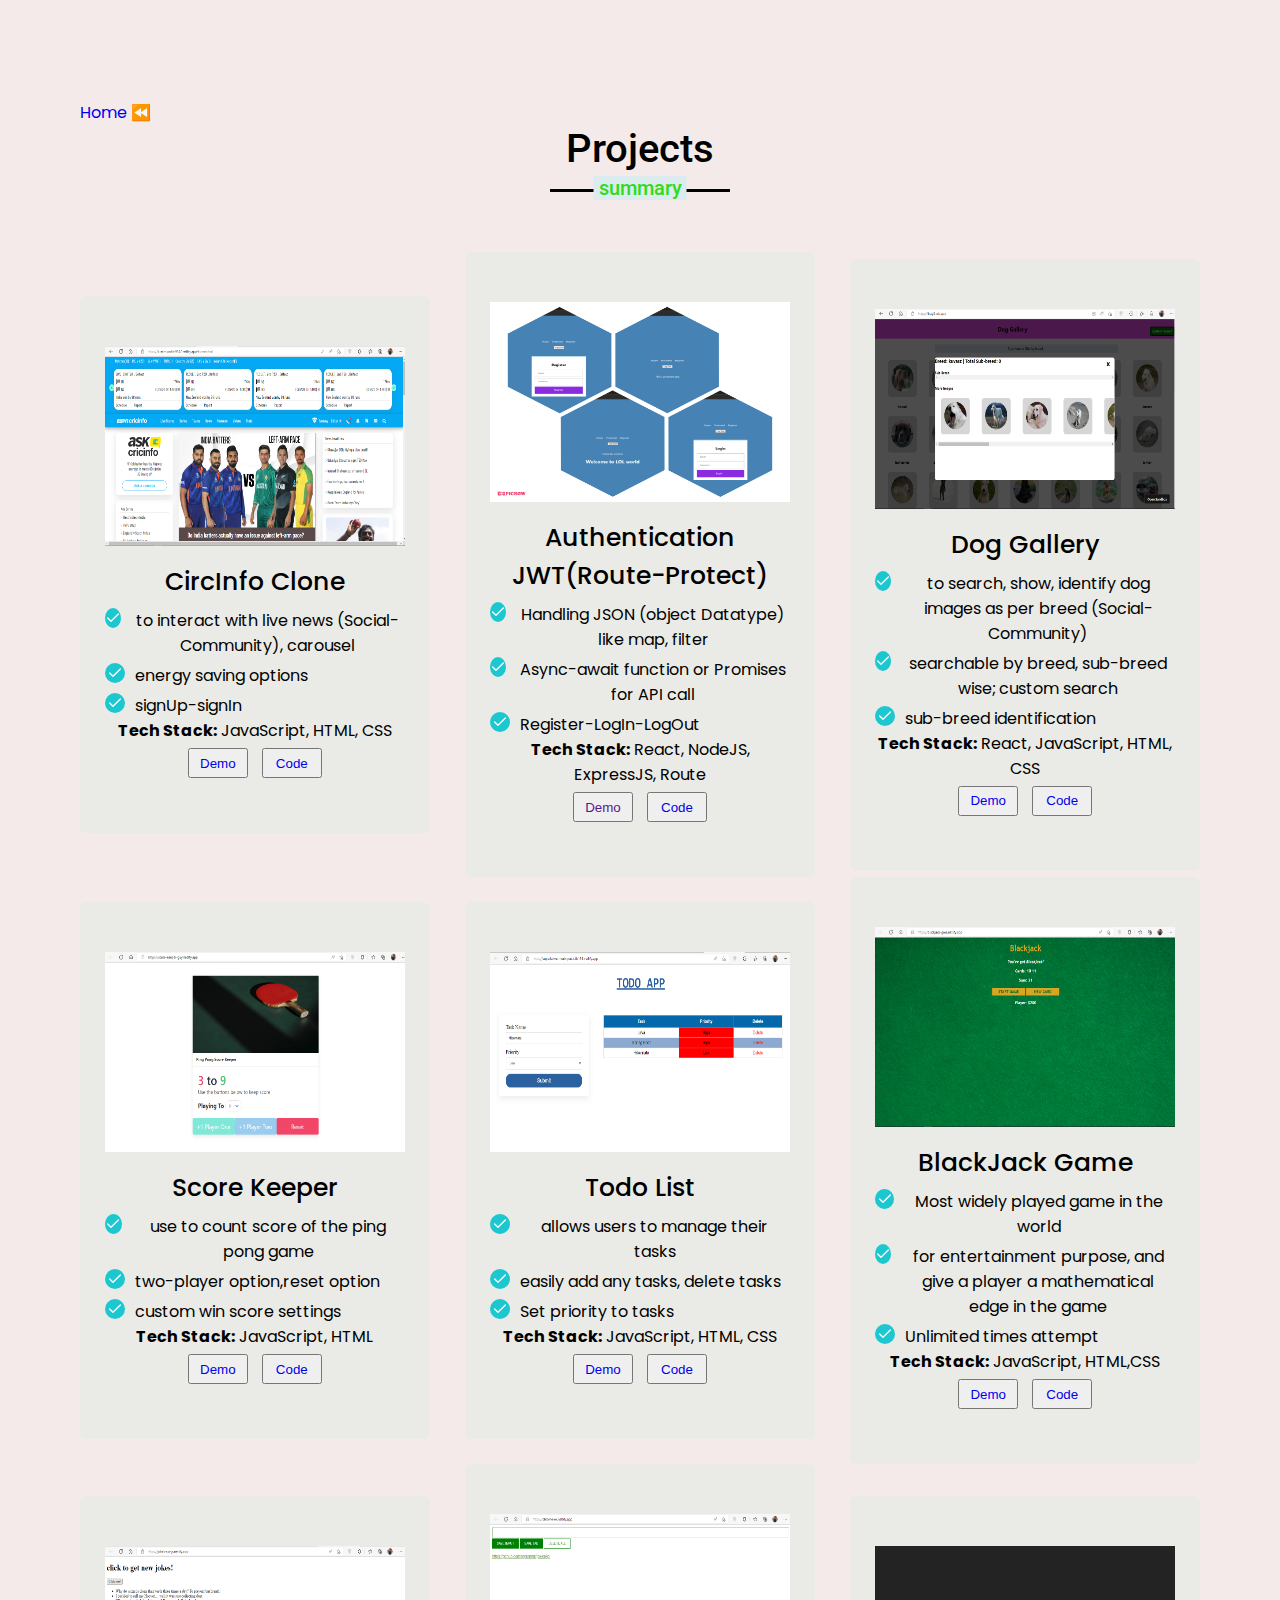
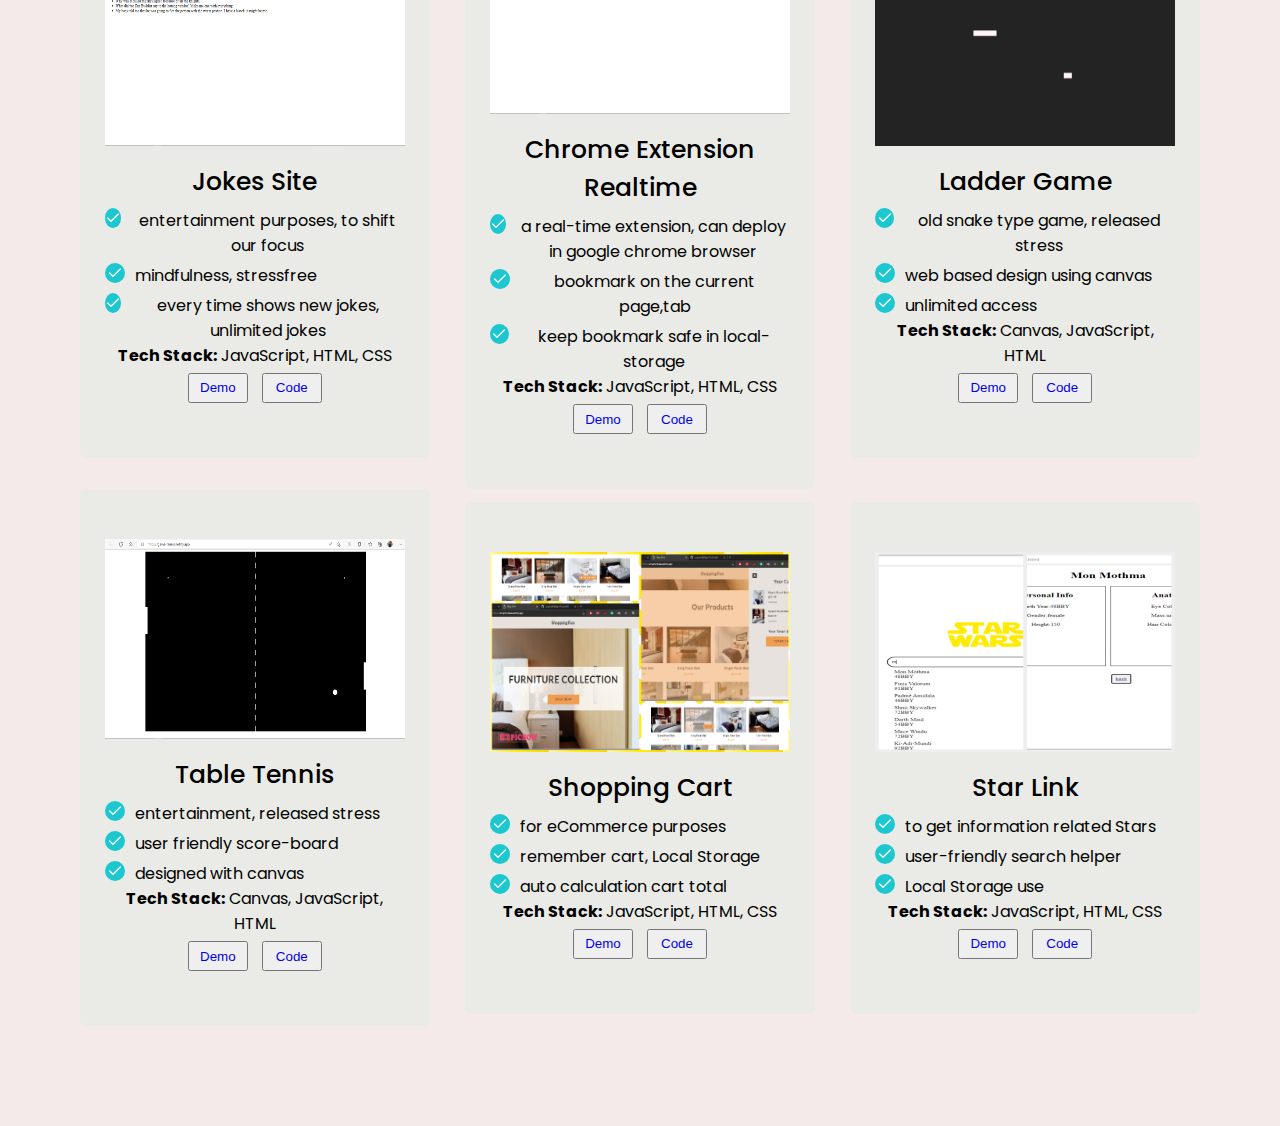
==== projects.html @ be89e63b "updating" ====
<!DOCTYPE html>
<html lang="en">
<head>
    <meta charset="UTF-8">
    <meta http-equiv="X-UA-Compatible" content="IE=edge">
    <meta name="viewport" content="width=device-width, initial-scale=1.0">
    <title>Projects</title>
    
  
    <link rel="stylesheet" href="style.css">
</head>
<body>
    
    <!-- <h1 class="title">Projects:</h1> -->
   
<!-- <div class="parent-trial">
    <div class="sub">
        <img src="Screenshot (177).png" alt="">
        
    </div>
    <div class="sub">
    <h2>CircInfo Clone</h2>
    <ul>
        <li>to interact with live news (Social-Community), carousel</li>
        <li>energy saving options</li>
        <li>signUp-signIn</li>
    
    </ul>
    <h3>Tech Stack:</h3>
    <p>JavaScript(66.8%), HTML(28.4%),CSS</p>
    <div class="super-sub"><button>Demo</button> <button>Source Code</button></div>
    </div>
</div> -->

<section class="services" id="services" >
    <div class="max-width" >
        <a href="index.html">Home ⏪</a>
        <h2 class="title" >Projects</h2>
        <div class="serv-content">

            <div class="card">
                <div class="box project-img">
                  <img src="image\Screenshot (177).png" alt="">
                    <div class="text">CircInfo Clone</div>
                   
                   <div style="display: flex; margin-top: 5px;">
    
                        <div class="trialright">
                            <svg stroke="currentColor" fill="none" stroke-width="2" viewBox="0 0 24 24" stroke-linecap="round"
                                stroke-linejoin="round" height="1em" width="1em" xmlns="http://www.w3.org/2000/svg">
                                <polyline points="20 6 9 17 4 12"></polyline>
                            </svg>
                        </div>
                        <div>to interact with live news (Social-Community), carousel</div>
                        </div>
                        <div style="display: flex; margin-top: 5px;">
                        
                            <div class="trialright">
                                <svg stroke="currentColor" fill="none" stroke-width="2" viewBox="0 0 24 24" stroke-linecap="round"
                                    stroke-linejoin="round" height="1em" width="1em" xmlns="http://www.w3.org/2000/svg">
                                    <polyline points="20 6 9 17 4 12"></polyline>
                                </svg>
                            </div>
                            <div>energy saving options</div>
                        </div>
                        <div style="display: flex; margin-top: 5px;">
                        
                            <div class="trialright">
                                <svg stroke="currentColor" fill="none" stroke-width="2" viewBox="0 0 24 24" stroke-linecap="round"
                                    stroke-linejoin="round" height="1em" width="1em" xmlns="http://www.w3.org/2000/svg">
                                    <polyline points="20 6 9 17 4 12"></polyline>
                                </svg>
                            </div>
                            <div>signUp-signIn</div> 
                        </div>
                            <div> <b>Tech Stack:</b>  JavaScript, HTML, CSS</div> 
                       <div class="project-btn">
                        <button><a href="https://brash-profit-9147.netlify.app/" target="_blank">Demo</a></button>
                        <button><a href="https://github.com/sgrprmnk/brash-profit-9147" target="_blank">Code</a></button>
                        </div>
                </div>
                
            </div>

<div class="card">
    <div class="box project-img">
        <img src="image\photo-collage.png" alt="">
        <div class="text">Authentication JWT(Route-Protect) </div>

        <div style="display: flex; margin-top: 5px;">

            <div class="trialright">
                <svg stroke="currentColor" fill="none" stroke-width="2" viewBox="0 0 24 24" stroke-linecap="round"
                    stroke-linejoin="round" height="1em" width="1em" xmlns="http://www.w3.org/2000/svg">
                    <polyline points="20 6 9 17 4 12"></polyline>
                </svg>
            </div>
            <div>Handling JSON (object Datatype) like map, filter</div>
        </div>
        <div style="display: flex; margin-top: 5px;">

            <div class="trialright">
                <svg stroke="currentColor" fill="none" stroke-width="2" viewBox="0 0 24 24" stroke-linecap="round"
                    stroke-linejoin="round" height="1em" width="1em" xmlns="http://www.w3.org/2000/svg">
                    <polyline points="20 6 9 17 4 12"></polyline>
                </svg>
            </div>
            <div>Async-await function or Promises for API call</div>
        </div>
        <div style="display: flex; margin-top: 5px;">

            <div class="trialright">
                <svg stroke="currentColor" fill="none" stroke-width="2" viewBox="0 0 24 24" stroke-linecap="round"
                    stroke-linejoin="round" height="1em" width="1em" xmlns="http://www.w3.org/2000/svg">
                    <polyline points="20 6 9 17 4 12"></polyline>
                </svg>
            </div>
            <div>Register-LogIn-LogOut</div>
        </div>
        <div> <b>Tech Stack:</b>  React, NodeJS, ExpressJS, Route</div>
        <div class="project-btn">
        <button><a href="" target="_blank">Demo</a></button>
        <button><a href="https://github.com/sgrprmnk/auth-jwt" target="_blank">Code</a></button>
        </div>
    </div>

</div>

<div class="card">
    <div class="box project-img">
        <img src="image\Screenshot (179).png" alt="">
        <div class="text">Dog Gallery</div>

        <div style="display: flex; margin-top: 5px;">

            <div class="trialright">
                <svg stroke="currentColor" fill="none" stroke-width="2" viewBox="0 0 24 24" stroke-linecap="round"
                    stroke-linejoin="round" height="1em" width="1em" xmlns="http://www.w3.org/2000/svg">
                    <polyline points="20 6 9 17 4 12"></polyline>
                </svg>
            </div>
            <div>to search, show, identify dog images as per breed (Social-Community)</div>
        </div>
        <div style="display: flex; margin-top: 5px;">

            <div class="trialright">
                <svg stroke="currentColor" fill="none" stroke-width="2" viewBox="0 0 24 24" stroke-linecap="round"
                    stroke-linejoin="round" height="1em" width="1em" xmlns="http://www.w3.org/2000/svg">
                    <polyline points="20 6 9 17 4 12"></polyline>
                </svg>
            </div>
            <div>searchable by breed, sub-breed wise; custom search</div>
        </div>
        <div style="display: flex; margin-top: 5px;">

            <div class="trialright">
                <svg stroke="currentColor" fill="none" stroke-width="2" viewBox="0 0 24 24" stroke-linecap="round"
                    stroke-linejoin="round" height="1em" width="1em" xmlns="http://www.w3.org/2000/svg">
                    <polyline points="20 6 9 17 4 12"></polyline>
                </svg>
            </div>
            <div>sub-breed identification</div>
        </div>
        <div> <b>Tech Stack:</b> React, JavaScript, HTML, CSS</div>
        <div class="project-btn">
            <button><a href="https://ksty3.csb.app/" target="_blank">Demo</a></button>
            <button><a href="https://github.com/sgrprmnk/DogGalleryByAPI" target="_blank">Code</a></button>
        </div>
    </div>

</div>

<div class="card">
    <div class="box project-img">
        <img src="image\Screenshot (180).png" alt="">
        <div class="text">Score Keeper</div>

        <div style="display: flex; margin-top: 5px;">

            <div class="trialright">
                <svg stroke="currentColor" fill="none" stroke-width="2" viewBox="0 0 24 24" stroke-linecap="round"
                    stroke-linejoin="round" height="1em" width="1em" xmlns="http://www.w3.org/2000/svg">
                    <polyline points="20 6 9 17 4 12"></polyline>
                </svg>
            </div>
            <div>use to count score of the ping pong game</div>
        </div>
        <div style="display: flex; margin-top: 5px;">

            <div class="trialright">
                <svg stroke="currentColor" fill="none" stroke-width="2" viewBox="0 0 24 24" stroke-linecap="round"
                    stroke-linejoin="round" height="1em" width="1em" xmlns="http://www.w3.org/2000/svg">
                    <polyline points="20 6 9 17 4 12"></polyline>
                </svg>
            </div>
            <div>two-player option,reset option</div>
        </div>
        <div style="display: flex; margin-top: 5px;">

            <div class="trialright">
                <svg stroke="currentColor" fill="none" stroke-width="2" viewBox="0 0 24 24" stroke-linecap="round"
                    stroke-linejoin="round" height="1em" width="1em" xmlns="http://www.w3.org/2000/svg">
                    <polyline points="20 6 9 17 4 12"></polyline>
                </svg>
            </div>
            <div>custom win score settings</div>
        </div>
        <div> <b>Tech Stack:</b> JavaScript, HTML</div>
        <div class="project-btn">
        <button><a href="https://score-keeper-guy.netlify.app/" target="_blank">Demo</a></button>
        <button><a href="https://github.com/sgrprmnk/scoreKeeper" target="_blank">Code</a></button>
        </div>
    </div>

</div>

<div class="card">
    <div class="box project-img">
        <img src="image\Screenshot (181).png" alt="">
        <div class="text">Todo List</div>

        <div style="display: flex; margin-top: 5px;">

            <div class="trialright">
                <svg stroke="currentColor" fill="none" stroke-width="2" viewBox="0 0 24 24" stroke-linecap="round"
                    stroke-linejoin="round" height="1em" width="1em" xmlns="http://www.w3.org/2000/svg">
                    <polyline points="20 6 9 17 4 12"></polyline>
                </svg>
            </div>
            <div>allows users to manage their tasks</div>
        </div>
        <div style="display: flex; margin-top: 5px;">

            <div class="trialright">
                <svg stroke="currentColor" fill="none" stroke-width="2" viewBox="0 0 24 24" stroke-linecap="round"
                    stroke-linejoin="round" height="1em" width="1em" xmlns="http://www.w3.org/2000/svg">
                    <polyline points="20 6 9 17 4 12"></polyline>
                </svg>
            </div>
            <div>easily add any tasks, delete tasks</div>
        </div>
        <div style="display: flex; margin-top: 5px;">

            <div class="trialright">
                <svg stroke="currentColor" fill="none" stroke-width="2" viewBox="0 0 24 24" stroke-linecap="round"
                    stroke-linejoin="round" height="1em" width="1em" xmlns="http://www.w3.org/2000/svg">
                    <polyline points="20 6 9 17 4 12"></polyline>
                </svg>
            </div>
            <div>Set priority to tasks</div>
        </div>
        <div> <b>Tech Stack:</b> JavaScript, HTML, CSS</div>
        <div class="project-btn">
            <button><a href="https://superlative-meringue-44b181.netlify.app/" target="_blank">Demo</a></button>
            <button><a href="https://github.com/sgrprmnk/Todo-App" target="_blank">Code</a></button>
        </div>
    </div>

</div>

<div class="card">
    <div class="box project-img">
        <img src="image\Screenshot (182).png" alt="">
        <div class="text">BlackJack Game</div>

        <div style="display: flex; margin-top: 5px;">

            <div class="trialright">
                <svg stroke="currentColor" fill="none" stroke-width="2" viewBox="0 0 24 24" stroke-linecap="round"
                    stroke-linejoin="round" height="1em" width="1em" xmlns="http://www.w3.org/2000/svg">
                    <polyline points="20 6 9 17 4 12"></polyline>
                </svg>
            </div>
            <div>Most widely played game in the world</div>
        </div>
        <div style="display: flex; margin-top: 5px;">

            <div class="trialright">
                <svg stroke="currentColor" fill="none" stroke-width="2" viewBox="0 0 24 24" stroke-linecap="round"
                    stroke-linejoin="round" height="1em" width="1em" xmlns="http://www.w3.org/2000/svg">
                    <polyline points="20 6 9 17 4 12"></polyline>
                </svg>
            </div>
            <div>for entertainment purpose, and give a player a mathematical edge in the game</div>
        </div>
        <div style="display: flex; margin-top: 5px;">

            <div class="trialright">
                <svg stroke="currentColor" fill="none" stroke-width="2" viewBox="0 0 24 24" stroke-linecap="round"
                    stroke-linejoin="round" height="1em" width="1em" xmlns="http://www.w3.org/2000/svg">
                    <polyline points="20 6 9 17 4 12"></polyline>
                </svg>
            </div>
            <div>Unlimited times attempt</div>
        </div>
        <div> <b>Tech Stack:</b> JavaScript, HTML,CSS</div>
        <div class="project-btn">
            <button><a href="https://blackjack-gme.netlify.app/" target="_blank">Demo</a></button>
            <button><a href="https://github.com/sgrprmnk/blackjack" target="_blank">Code</a></button>
            
        </div>
    </div>

</div>

      
<div class="card">
    <div class="box project-img">
        <img src="image\Screenshot (183).png" alt="">
        <div class="text">Jokes Site</div>

        <div style="display: flex; margin-top: 5px;">

            <div class="trialright">
                <svg stroke="currentColor" fill="none" stroke-width="2" viewBox="0 0 24 24" stroke-linecap="round"
                    stroke-linejoin="round" height="1em" width="1em" xmlns="http://www.w3.org/2000/svg">
                    <polyline points="20 6 9 17 4 12"></polyline>
                </svg>
            </div>
            <div>entertainment purposes, to shift our focus</div>
        </div>
        <div style="display: flex; margin-top: 5px;">

            <div class="trialright">
                <svg stroke="currentColor" fill="none" stroke-width="2" viewBox="0 0 24 24" stroke-linecap="round"
                    stroke-linejoin="round" height="1em" width="1em" xmlns="http://www.w3.org/2000/svg">
                    <polyline points="20 6 9 17 4 12"></polyline>
                </svg>
            </div>
            <div>mindfulness, stressfree</div>
        </div>
        <div style="display: flex; margin-top: 5px;">

            <div class="trialright">
                <svg stroke="currentColor" fill="none" stroke-width="2" viewBox="0 0 24 24" stroke-linecap="round"
                    stroke-linejoin="round" height="1em" width="1em" xmlns="http://www.w3.org/2000/svg">
                    <polyline points="20 6 9 17 4 12"></polyline>
                </svg>
            </div>
            <div>every time shows new jokes, unlimited jokes</div>
        </div>
        <div> <b>Tech Stack:</b> JavaScript, HTML, CSS</div>
        <div class="project-btn">
            <button><a href="https://github.com/sgrprmnk/jokesApi" target="_blank">Demo</a></button>
            <button><a href="https://jokes-api-js.netlify.app/" target="_blank">Code</a></button>
        </div>
    </div>

</div>

<div class="card">
    <div class="box project-img">
        <img src="image\Screenshot (184).png" alt="">
        <div class="text">Chrome Extension Realtime </div>

        <div style="display: flex; margin-top: 5px;">

            <div class="trialright">
                <svg stroke="currentColor" fill="none" stroke-width="2" viewBox="0 0 24 24" stroke-linecap="round"
                    stroke-linejoin="round" height="1em" width="1em" xmlns="http://www.w3.org/2000/svg">
                    <polyline points="20 6 9 17 4 12"></polyline>
                </svg>
            </div>
            <div>a real-time extension, can deploy in google chrome browser</div>
        </div>
        <div style="display: flex; margin-top: 5px;">

            <div class="trialright">
                <svg stroke="currentColor" fill="none" stroke-width="2" viewBox="0 0 24 24" stroke-linecap="round"
                    stroke-linejoin="round" height="1em" width="1em" xmlns="http://www.w3.org/2000/svg">
                    <polyline points="20 6 9 17 4 12"></polyline>
                </svg>
            </div>
            <div>bookmark on the current page,tab</div>
        </div>
        <div style="display: flex; margin-top: 5px;">

            <div class="trialright">
                <svg stroke="currentColor" fill="none" stroke-width="2" viewBox="0 0 24 24" stroke-linecap="round"
                    stroke-linejoin="round" height="1em" width="1em" xmlns="http://www.w3.org/2000/svg">
                    <polyline points="20 6 9 17 4 12"></polyline>
                </svg>
            </div>
            <div>keep bookmark safe in local-storage</div>
        </div>
        <div> <b>Tech Stack:</b> JavaScript, HTML, CSS</div>
        <div class="project-btn">
            <button><a href="https://chrome-ex.netlify.app/" target="_blank">Demo</a></button>
            <button><a href="https://github.com/sgrprmnk/chrome-extension" target="_blank">Code</a></button>
        </div>
    </div>

</div>

<div class="card">
    <div class="box project-img">
        <img src="image\Screenshot (184.1).png" alt="">
        <div class="text">Ladder Game</div>

        <div style="display: flex; margin-top: 5px;">

            <div class="trialright">
                <svg stroke="currentColor" fill="none" stroke-width="2" viewBox="0 0 24 24" stroke-linecap="round"
                    stroke-linejoin="round" height="1em" width="1em" xmlns="http://www.w3.org/2000/svg">
                    <polyline points="20 6 9 17 4 12"></polyline>
                </svg>
            </div>
            <div>old snake type game, released stress</div>
        </div>
        <div style="display: flex; margin-top: 5px;">

            <div class="trialright">
                <svg stroke="currentColor" fill="none" stroke-width="2" viewBox="0 0 24 24" stroke-linecap="round"
                    stroke-linejoin="round" height="1em" width="1em" xmlns="http://www.w3.org/2000/svg">
                    <polyline points="20 6 9 17 4 12"></polyline>
                </svg>
            </div>
            <div>web based design using canvas </div>
        </div>
        <div style="display: flex; margin-top: 5px;">

            <div class="trialright">
                <svg stroke="currentColor" fill="none" stroke-width="2" viewBox="0 0 24 24" stroke-linecap="round"
                    stroke-linejoin="round" height="1em" width="1em" xmlns="http://www.w3.org/2000/svg">
                    <polyline points="20 6 9 17 4 12"></polyline>
                </svg>
            </div>
            <div>unlimited access</div>
        </div>
        <div> <b>Tech Stack:</b> Canvas, JavaScript, HTML</div>
        <div class="project-btn">
            <button><a href="https://ladder-game.netlify.app/" target="_blank">Demo</a></button>
            <button><a href="https://github.com/sgrprmnk/ladderGame" target="_blank">Code</a></button>
        </div>
    </div>

</div>

<div class="card">
    <div class="box project-img">
        <img src="image\Screenshot (186).png" alt="">
        <div class="text">Table Tennis</div>

        <div style="display: flex; margin-top: 5px;">

            <div class="trialright">
                <svg stroke="currentColor" fill="none" stroke-width="2" viewBox="0 0 24 24" stroke-linecap="round"
                    stroke-linejoin="round" height="1em" width="1em" xmlns="http://www.w3.org/2000/svg">
                    <polyline points="20 6 9 17 4 12"></polyline>
                </svg>
            </div>
            <div>entertainment, released stress</div>
        </div>
        <div style="display: flex; margin-top: 5px;">

            <div class="trialright">
                <svg stroke="currentColor" fill="none" stroke-width="2" viewBox="0 0 24 24" stroke-linecap="round"
                    stroke-linejoin="round" height="1em" width="1em" xmlns="http://www.w3.org/2000/svg">
                    <polyline points="20 6 9 17 4 12"></polyline>
                </svg>
            </div>
            <div>user friendly score-board</div>
        </div>
        <div style="display: flex; margin-top: 5px;">

            <div class="trialright">
                <svg stroke="currentColor" fill="none" stroke-width="2" viewBox="0 0 24 24" stroke-linecap="round"
                    stroke-linejoin="round" height="1em" width="1em" xmlns="http://www.w3.org/2000/svg">
                    <polyline points="20 6 9 17 4 12"></polyline>
                </svg>
            </div>
            <div>designed with canvas</div>
        </div>
        <div> <b>Tech Stack:</b> Canvas, JavaScript, HTML</div>
        <div class="project-btn">
            <button><a href="https://game-tennis.netlify.app/" target="_blank">Demo</a></button>
            <button><a href="https://github.com/sgrprmnk/tableTennis" target="_blank">Code</a></button>
        </div>
    </div>

</div>

<div class="card">
    <div class="box project-img">
        <img src="image\Screenshot (187).png" alt="">
        <div class="text">Shopping Cart</div>

        <div style="display: flex; margin-top: 5px;">

            <div class="trialright">
                <svg stroke="currentColor" fill="none" stroke-width="2" viewBox="0 0 24 24" stroke-linecap="round"
                    stroke-linejoin="round" height="1em" width="1em" xmlns="http://www.w3.org/2000/svg">
                    <polyline points="20 6 9 17 4 12"></polyline>
                </svg>
            </div>
            <div>for eCommerce purposes</div>
        </div>
        <div style="display: flex; margin-top: 5px;">

            <div class="trialright">
                <svg stroke="currentColor" fill="none" stroke-width="2" viewBox="0 0 24 24" stroke-linecap="round"
                    stroke-linejoin="round" height="1em" width="1em" xmlns="http://www.w3.org/2000/svg">
                    <polyline points="20 6 9 17 4 12"></polyline>
                </svg>
            </div>
            <div>remember cart, Local Storage</div>
        </div>
        <div style="display: flex; margin-top: 5px;">

            <div class="trialright">
                <svg stroke="currentColor" fill="none" stroke-width="2" viewBox="0 0 24 24" stroke-linecap="round"
                    stroke-linejoin="round" height="1em" width="1em" xmlns="http://www.w3.org/2000/svg">
                    <polyline points="20 6 9 17 4 12"></polyline>
                </svg>
            </div>
            <div>auto calculation cart total</div>
        </div>
        <div> <b>Tech Stack:</b> JavaScript, HTML, CSS</div>
        <div class="project-btn">
            <button><a href="https://shopfunhere.netlify.app/" target="_blank">Demo</a></button>
            <button><a href="https://github.com/sgrprmnk/ShoppingCart" target="_blank">Code</a></button>
        </div>
    </div>

</div>

<div class="card">
    <div class="box project-img">
        <img src="image\Screenshot (188).png" alt="">
        <div class="text">Star Link</div>

        <div style="display: flex; margin-top: 5px;">

            <div class="trialright">
                <svg stroke="currentColor" fill="none" stroke-width="2" viewBox="0 0 24 24" stroke-linecap="round"
                    stroke-linejoin="round" height="1em" width="1em" xmlns="http://www.w3.org/2000/svg">
                    <polyline points="20 6 9 17 4 12"></polyline>
                </svg>
            </div>
            <div>to get information related Stars</div>
        </div>
        <div style="display: flex; margin-top: 5px;">

            <div class="trialright">
                <svg stroke="currentColor" fill="none" stroke-width="2" viewBox="0 0 24 24" stroke-linecap="round"
                    stroke-linejoin="round" height="1em" width="1em" xmlns="http://www.w3.org/2000/svg">
                    <polyline points="20 6 9 17 4 12"></polyline>
                </svg>
            </div>
            <div>user-friendly search helper</div>
        </div>
        <div style="display: flex; margin-top: 5px;">

            <div class="trialright">
                <svg stroke="currentColor" fill="none" stroke-width="2" viewBox="0 0 24 24" stroke-linecap="round"
                    stroke-linejoin="round" height="1em" width="1em" xmlns="http://www.w3.org/2000/svg">
                    <polyline points="20 6 9 17 4 12"></polyline>
                </svg>
            </div>
            <div>Local Storage use</div>
        </div>
        <div> <b>Tech Stack:</b> JavaScript, HTML, CSS</div>
        <div class="project-btn">
            <button><a href="https://verdant-selkie-aa43e2.netlify.app" target="_blank">Demo</a></button>
            <button><a href="https://github.com/sgrprmnk/StarLink" target="_blank">Code</a></button>

        </div>
    </div>

</div>


        
    </div>
    </div>
</section>

        

</body>
</html>
---- style.css ----
/************** 
 Google fonts
***************/
@import url('https://fonts.googleapis.com/css2?family=Poppins:wght@400;500;600;700&family=Roboto:ital,wght@1,400;1,500;1,700&family=Ubuntu:wght@400;500;700&display=swap');

*{
    margin: 0;
    padding: 0;
    box-sizing: border-box;
    text-decoration: none;
}
html{
    scroll-behavior: smooth;
}

/*****************
 custom scroll-bar
*******************/
::-webkit-scrollbar {
    width: 10px;
}
::-webkit-scrollbar-track {
    background: #f1f1f1;
}
::-webkit-scrollbar-thumb {
    background: rgb(167, 101, 101);
}

::-webkit-scrollbar-thumb:hover {
    background: #555;
}

/******************************** 
    other similar content 
**********************************/
section{
    padding: 100px 0;
}
.max-width{
    max-width: 1300px;
    padding: 0 80px;
    margin: auto;
}
.about, .services, .skills, .contact, footer{
    font-family: 'Poppins', sans-serif;
}
.about .about-content,
.services .serv-content,
.skills .skills-content,
.contact .contact-content{
    display: flex;
    flex-wrap: wrap;
    align-items: center;
    justify-content: space-between;
}
section .title{
    position: relative;
    text-align: center;
    font-size: 40px;
    font-weight: 500;
    margin-bottom: 60px;
    padding-bottom: 20px;
    font-family:  'Roboto', sans-serif;
}
section .title::before{
    content: "";
    position: absolute;
    bottom: 0px;
    left: 50%;
    width: 180px;
    height: 3px;
    background: rgb(17, 17, 17);
    transform: translateX(-50%);
}
section .title::after{
    position: absolute;
    bottom: -8px;
    left: 50%;
    font-size: 20px;
    color: rgb(48, 219, 26);
    padding: 0 5px;
    background: white;
    transform: translateX(-50%);
}

/****************
     navbar 
 ****************/
.navbar{
    position: fixed;
    width: 100%;
    z-index: 999;
    padding: 30px 0;
    font-family:  'Roboto', sans-serif;
    transition: all 0.3s ease;
}
.navbar.sticky{
    padding: 15px 0;
    background: rgb(255, 255, 255);
}
.navbar .max-width{
    display: flex;
    align-items: center;
    justify-content: space-between;
}
.navbar .logo a{
    color: rgb(0, 0, 0);
    font-size: 35px;
    font-weight: 600;
}
.navbar .logo a span{
    color: rgb(127, 226, 14);
    transition: all 0.3s ease;
}
.navbar.sticky .logo a span{
    color: rgb(0, 0, 0);
}
.navbar .menu li{
    list-style: none;
    display: inline-block;
}
.navbar .menu li a{
    display: block;
    color: rgb(127, 226, 14);
    font-size: 18px;
    font-weight: 500;
    margin-left: 25px;
    transition: color 0.3s ease;
}
.navbar .menu li a:hover{
    color: rgb(137, 237, 27);
}
.navbar.sticky .menu li a:hover{
    color: rgb(138, 247, 28);
}

/**************** 
    menu btn
*****************/
.menu-btn{
    color: rgb(127, 226, 14);
    font-size: 23px;
    cursor: pointer;
    display: none;
}
.scroll-up-btn{
    position: fixed;
    height: 45px;
    width: 42px;
    background: rgb(127, 226, 14);
    right: 30px;
    bottom: 10px;
    text-align: center;
    line-height: 45px;
    color: #fff;
    z-index: 9999;
    font-size: 30px;
    border-radius: 6px;
    border-bottom-width: 2px;
    cursor: pointer;
    opacity: 0;
    pointer-events: none;
    transition: all 0.3s ease;
}
.scroll-up-btn.show{
    bottom: 30px;
    opacity: 1;
    pointer-events: auto;
}
.scroll-up-btn:hover{
    filter: brightness(90%);
}


/*******************
    home section 
*********************/

.home{
    
    display: flex;
    /* background: url("image/image7.jpg") no-repeat center; */
    height: 100%;
    color: rgb(238, 220, 220);
    min-height: 500px;
    background-size: cover;
    background-attachment: fixed;
    font-family:  'Roboto', sans-serif;
}
.home .max-width{
  width: 100%;
  display: flex;
}
.home .max-width .row{
  margin-right: 0;
}
.home .home-content .text-1{
    font-size: 24px;
    color:#111;
  
}
.home .home-content .text-2{
    font-size: 42px;
    font-weight: 201;
    margin-left: -4px;
    color:#111;
}
.home .home-content .text-3{
    font-size: 30px;
    margin: 5px 0;
    color: #111;
}
.home .home-content .text-3 span{
    color:rgb(127, 226, 14);
    font-weight: 300;
    font-size: 30px;
}
.home .home-content a{
    display: inline-block;
    background: rgb(127, 226, 14);
    color: #fff;
    font-size: 20px;
    padding: 12px 36px;
    margin-top: 20px;
    font-weight: 400;
    border-radius: 24px;
    border: 1px solid rgb(130, 231, 28);
    transition: all 0.3s ease;
}
.home .home-content a:hover{
    /* color: rgb(133, 220, 20); */
    background: rgb(113, 201, 10);
}

/********************* 
    about section
**********************/
.about .title::after{
    content: "";
}
.about .about-content .left{
    width: 45%;
}
/* *{
    margin: 0;
    padding: 0;
    box-sizing: border-box;
    font-family: 'Poppins', sans-serif;
  }
  html,body{
    display: grid;
    height: 100%;
    width: 100%;
    place-items: center;
    background: linear-gradient(375deg, #1cc7d0, #2ede98);
  } */
  #aboutul{
    margin-left: 50px;
    list-style: none;
    
  }
  .trialright{
    background-color:#1cc7d0;
    border-radius: 50%;
    width: 20px;
    height: 20px;
    text-overflow: clip;
    color: #fff;
    margin-right: 10px;
font-weight: bolder;
  }
  /* .aboutvdo{
    margin-left: 50px;
  } */
  ::selection{
    color: #fff;
    background: #1cc7d0;
  }
  .wrapper{
    height: 400px;
    width: 320px;
    position: relative;
    transform-style: preserve-3d;
   perspective: 1000px;
   cursor: pointer;
  }
  .wrapper .card{
    position: absolute;
    height: 100%;
    width: 100%;
    padding: 5px;
    background: #fff;
    border-radius: 10px;
    transform: translateY(0deg);
    transform-style: preserve-3d;
    backface-visibility: hidden;
    box-shadow: 0px 10px 15px rgba(0,0,0,0.1);
    transition: transform 0.7s cubic-bezier(0.4,0.2,0.2,1);
  }
  .wrapper:hover > .front-face{
    transform: rotateY(-180deg);
  }
  .wrapper .card img{
    height: 100%;
    width: 100%;
    object-fit: cover;
    border-radius: 10px;
  }
  .wrapper .back-face{
    display: flex;
    align-items: center;
    justify-content: space-evenly;
    flex-direction: column;
    transform: rotateY(180deg);
  }
  .wrapper:hover > .back-face{
    transform: rotateY(0deg);
  }
  .wrapper .back-face img{
    height: 150px;
    width: 150px;
    padding: 5px;
    border-radius: 50%;
    background: linear-gradient(375deg, #1cc7d0, #2ede98);
  }
  .wrapper .back-face .info{
    text-align: center;
  }
  .back-face .info .title{
    font-size: 30px;
    font-weight: 500;
  }
  .back-face ul{
    display: flex;
  }
  .back-face ul a{
    display: block;
    height: 40px;
    width: 40px;
    color: #fff;
    text-align: center;
    margin: 0 5px;
    line-height: 38px;
    border: 2px solid transparent;
    border-radius: 50%;
    background: linear-gradient(375deg, #1cc7d0, #2ede98);
    transition: all 0.5s ease;
  }
  .back-face ul a:hover{
    color: #1cc7d0;
    border-color: #1cc7d0;
    background: linear-gradient(375deg, transparent, transparent);
  }
/* .about .about-content .left img{
     background-color: blue; 
    height: 400px;
    width: 300px;
    object-fit: cover;
    border-radius: 50%;
} */
.about .about-content .right{
    width: 55%;
}
.about .about-content .right .text{
    font-size: 25px;
    font-weight: 600;
    margin-bottom: 10px;
}
.about .about-content .right .text span{
    color: rgb(168, 226, 9);
   
}
.about .about-content .right p{
    text-align: justify;
}
.about .about-content .right a{
    display: inline-block;
    background: rgb(127, 226, 14);
    color: #fff;
    font-size: 20px;
    font-weight: 500;
    padding: 10px 30px;
    margin-top: 20px;
    border-radius: 24px;
    border: 1px solid rgb(130, 231, 28);
    transition: all 0.3s ease;
}
.about .about-content .right a:hover{
    /* color: rgb(133, 220, 20); */
    background: rgb(113, 201, 10);
}





/********************* 
   skills section 
***********************/

.skills .title::after{
    content: "Highlight";
}
.skills .skills-content .column{
    width: calc(50% - 30px);
}
.skills .skills-content .left .text{
    font-size: 20px;
    font-weight: 600;
    margin-bottom: 10px;
}
.skills .skills-content .left p{
    text-align: justify;
}
.skills .skills-content .left a{
    display: inline-block;
    background: rgb(127, 226, 14);
    color: #fff;
    font-size: 18px;
    font-weight: 500;
    padding: 8px 16px;
    margin-top: 20px;
    border-radius: 24px;
    border: 1px solid rgb(137, 240, 20);
    transition: all 0.3s ease;
}
.skills .skills-content .left a:hover{
    /* color: rgb(133, 220, 20); */
    background: rgb(87, 186, 8);
}
.skills .skills-content .right .bars{
    margin-bottom: 15px;
}
.skills .skills-content .right .info{
    display: flex;
    margin-bottom: 5px;
    align-items: center;
    justify-content: space-between;
}
.skills .skills-content .right span{
    font-weight: 500;
    font-size: 18px;
}
.skills .skills-content .right .line{
    height: 5px;
    width: 100%;
    background: rgba(226, 226, 226, 0.993);
    position: relative;
}
.skills .skills-content .right .line::before{
    content: "";
    position: absolute;
    height: 100%;
    left: 0;
    top: 0;
    background: rgb(230, 201, 73);
}
.skills-content .right .java::before{
    width:92%;
}
.skills-content .right .html::before{
    width: 95%;
}
.skills-content .right .css::before{
    width: 90%;
}
.skills-content .right .js::before{
    width: 90%;
}

.skills-content .right .AI::before{
    width: 80%;
}
.skills-content .right .Quantum::before{
    width: 93%;
}
/*********************** 
    services section 
     & Testimonial
************************/
.services, .teams{
    color:rgb(0, 0, 0);
    background: rgb(245, 234, 234);
}
.services .title::before,
.teams .title::before{
    background: rgb(0, 0, 0);
}
.services .title::after,
.teams .title::after{
    background: rgb(220, 235, 238);
    content: "summary";
}
.services .serv-content .card{
    width: calc(33% - 20px);
    background: rgb(234, 235, 230);
    text-align: center;
    border-radius: 6px;
    padding: 50px 25px;
    cursor: pointer;
    transition: all 0.3s ease;
}
.services .serv-content .card:hover{
    background: rgb(199, 204, 195);
}
.services .serv-content .card .box{
    transition: all 0.3s ease;
}
.services .serv-content .card:hover .box{
    transform: scale(1.05);
}
.services .serv-content .card i{
    font-size: 50px;
    color: rgb(2, 2, 2);
    transition: color 0.3s ease;
}
.services .serv-content .card:hover i{
    color: #fff;
}
.services .serv-content .card .text{
    font-size: 25px;
    font-weight: 500;
    margin: 10px 0 7px 0;
}
/*********************
    contact section  
***********************/
.contact .title::after{
    content: "visit again";
}
.contact .contact-content .column{
    width: calc(50% - 30px);
}
.contact .contact-content .text{
    font-size: 20px;
    font-weight: 600;
    margin-bottom: 10px;
}
.contact .contact-content .left p{
    text-align: justify;
}

.contact .contact-content .left .icons{
    margin: 10px 0;
}
.contact .contact-content .row{
    display: flex;
    height: 65px;
    align-items: center;
}
.contact .contact-content .row .info{
    margin-left: 30px;
}
.contact .contact-content .row i{
    font-size: 25px;
    color: rgb(0, 0, 0);
}
.contact .contact-content .info .head{
    font-weight: 500;
}
.contact .contact-content .info .sub-title{
    color: #333;
}
.contact .right form .fields{
    display: flex;
}
.contact .right form .field,
.contact .right form .fields .field{
    height: 45px;
    width: 100%;
    margin-bottom: 15px;
}
.contact .right form .textarea{
    height: 80px;
    width: 100%;
}
.contact .right form .name{
    margin-right: 10px;
}
.contact .right form .field input,
.contact .right form .textarea textarea{
    height: 100%;
    width: 100%;
    border: 1px solid lightgrey;
    border-radius: 24px;
    outline: none;
    padding: 0 15px;
    font-size: 17px;
    font-family: 'Poppins', sans-serif;
    transition: all 0.3s ease;
}
.contact .right form .field input:focus,
.contact .right form .textarea textarea:focus{
    border-color: #b3b3b3;
}
.contact .right form .textarea textarea{
  padding-top: 10px;
  resize: none;
}
.contact .right form .button-area{
  display: flex;
  align-items: center;
}

.right form .button-area button{
  color: #fff;
  display: block;
  width: 160px!important;
  height: 45px;
  outline: none;
  font-size: 18px;
  font-weight: 500;
  border-radius: 24px;
  cursor: pointer;
  flex-wrap: nowrap;
  background:rgb(127, 226, 14);
  border: 1px solid rgb(150, 240, 20);
  transition: all 0.3s ease;
}
.right form .button-area button:hover{
  /* color:rgb(133, 220, 20); */
  background:rgb(87, 186, 8);
}
/*********************
    footer section
**********************/
/* footer{
    background: rgb(223, 209, 209);
    padding: 15px 23px;
    color: rgb(0, 0, 0);
    text-align: center;
}
footer span a{
    color: rgb(0, 0, 0);
    text-decoration: none;
}
footer span a:hover{
    text-decoration: underline;
} */


/***************************
      responsive media  
******************************/
@media (max-width: 1104px) {
    .about .about-content .left img{
        height: 350px;
        width: 350px;
    }
}

@media (max-width: 991px) {
    .max-width{
        padding: 0 50px;
    }
}
@media (max-width: 947px){
    .menu-btn{
        display: block;
        z-index: 999;
    }
    .menu-btn i.active:before{
        content: "\f00d";
    }
    .navbar .menu{
        position: fixed;
        height: 100vh;
        width: 100%;
        left: -100%;
        top: 0;
        background: #111;
        text-align: center;
        padding-top: 80px;
        transition: all 0.3s ease;
    }
    .navbar .menu.active{
        left: 0;
    }
    .navbar .menu li{
        display: block;
    }
    .navbar .menu li a{
        display: inline-block;
        margin: 20px 0;
        font-size: 25px;
    }
    .home .home-content .text-2{
        font-size: 70px;
    }
    .home .home-content .text-3{
        font-size: 35px;
    }
    .home .home-content a{
        font-size: 23px;
        padding: 10px 30px;
    }
    .max-width{
        max-width: 930px;
    }
    .about .about-content .column{
        width: 100%;
    }
    .about .about-content .left{
        display: flex;
        justify-content: center;
        margin: 0 auto 60px;
    }
    .about .about-content .right{
        flex: 100%;
    }
    .services .serv-content .card{
        width: calc(50% - 10px);
        margin-bottom: 20px;
    }
    .skills .skills-content .column,
    .contact .contact-content .column{
        width: 100%;
        margin-bottom: 35px;
    }
}

@media (max-width: 690px) {
    .max-width{
        padding: 0 23px;
    }
    .home .home-content .text-2{
        font-size: 60px;
    }
    .home .home-content .text-3{
        font-size: 32px;
    }
    .home .home-content a{
        font-size: 20px;
    }
    .services .serv-content .card{
        width: 100%;
    }
}

@media (max-width: 500px) {
    .home .home-content .text-2{
        font-size: 50px;
        
    }
    .home .home-content .text-3{
        font-size: 27px;
    }
    .about .about-content .right .text,
    .skills .skills-content .left .text{
        font-size: 19px;
    }
    .contact .right form .fields{
        flex-direction: column;
    }
    .contact .right form .name,
    .contact .right form .email{
        margin: 0;
    }
    .right form .error-box{
       width: 150px;
    }
    .scroll-up-btn{
        right: 15px;
        bottom: 15px;
        height: 38px;
        width: 35px;
        font-size: 23px;
        line-height: 38px;
    }
}
/* Map */
.mapouter {
    position: relative;
    text-align: right;
    height: 300px;
    width: 500px;
}
.gmap_canvas {
    overflow: hidden;
    background: none !important;
    height: 300px;
    width: 500px;
}
.head-contact button{
    /* color: #fff; */
   
 margin: 7px;
border: none;
height: 30px;
width: 30px;
border-radius: 50%;
   transition: 0.5s;
position: relative;
    overflow: hidden;
    background-color: rgb(197, 191, 202);
}
.head-contact button:hover{
    
    background-color: #f1f1f1;
}
.project-img img{
width: 300px;
height: 200px;
}

.project-btn button{
    cursor: pointer;
    height: 30px;
    width: 60px;
    margin: 5px;
}
-------
table {
    border-collapse: collapse;
    border-spacing: 0;
    width: 80%;
    border: 1px solid #ddd;
  }
  
  th, td {
    text-align: left;
    padding: 8px;
  }
  
  tr:nth-child(even){background-color: #f2f2f2}
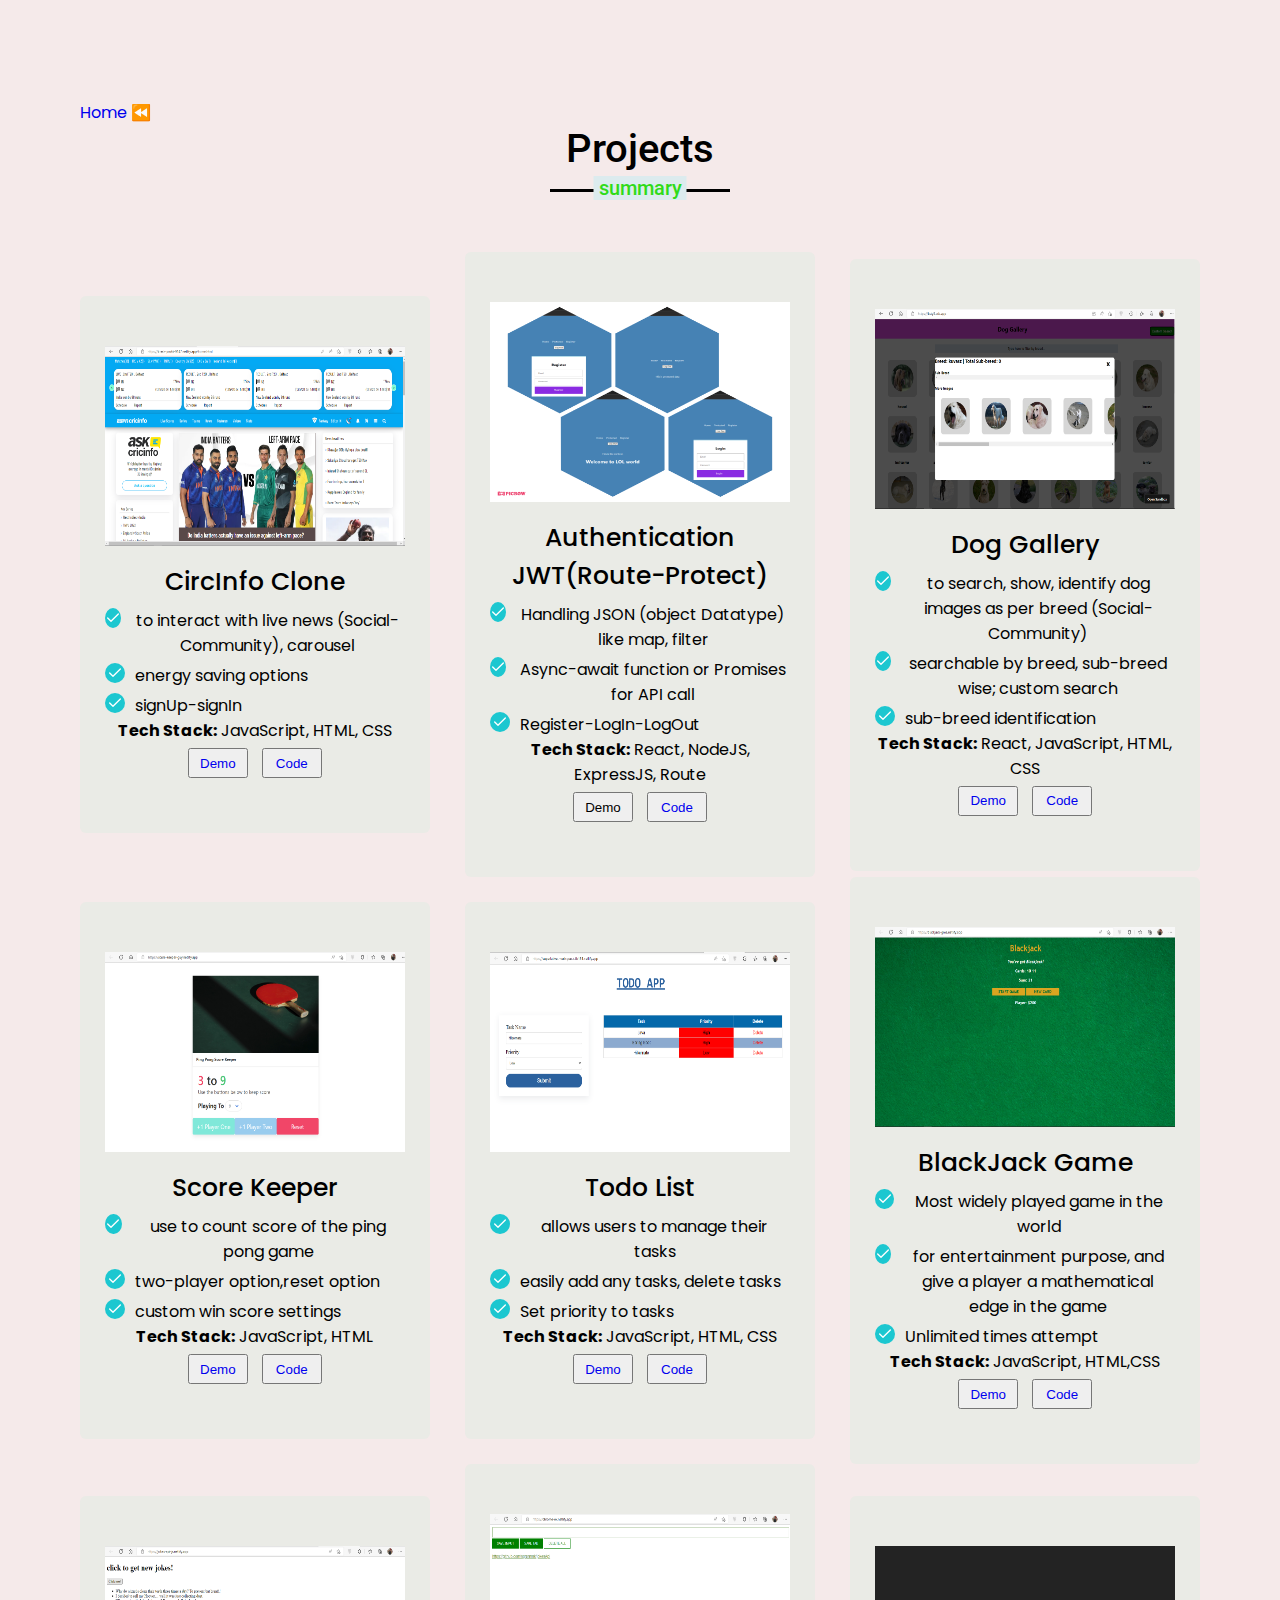
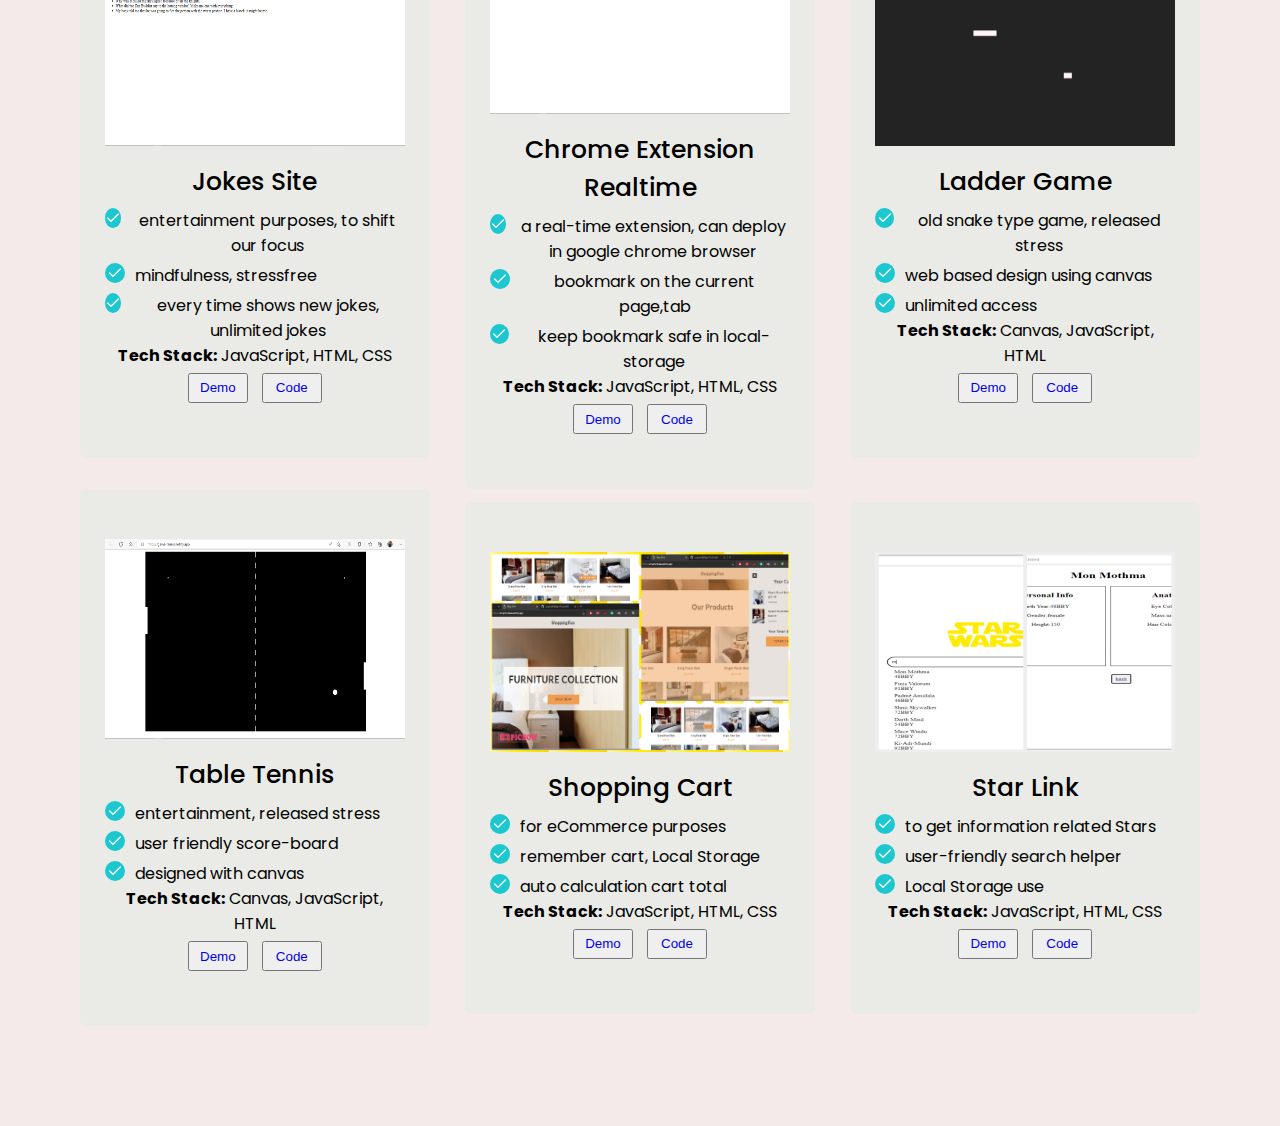
==== commit 38142599: "photo update" ====
--- a/projects.html
+++ b/projects.html
@@ -119,7 +119,7 @@
         </div>
         <div> <b>Tech Stack:</b>  React, NodeJS, ExpressJS, Route</div>
         <div class="project-btn">
-        <button><a href="" target="_blank">Demo</a></button>
+        <button>Demo</button>
         <button><a href="https://github.com/sgrprmnk/auth-jwt" target="_blank">Code</a></button>
         </div>
     </div>
--- a/style.css
+++ b/style.css
@@ -61,6 +61,16 @@
     margin-bottom: 60px;
     padding-bottom: 20px;
     font-family:  'Roboto', sans-serif;
+}
+
+section .title1 {
+    position: relative;
+    text-align: center;
+    font-size: 40px;
+    font-weight: 500;
+    margin-bottom: 10px;
+    padding-bottom: 5px;
+    font-family: 'Roboto', sans-serif;
 }
 section .title::before{
     content: "";
@@ -528,6 +538,7 @@
 .contact .title::after{
     content: "visit again";
 }
+
 .contact .contact-content .column{
     width: calc(50% - 30px);
 }
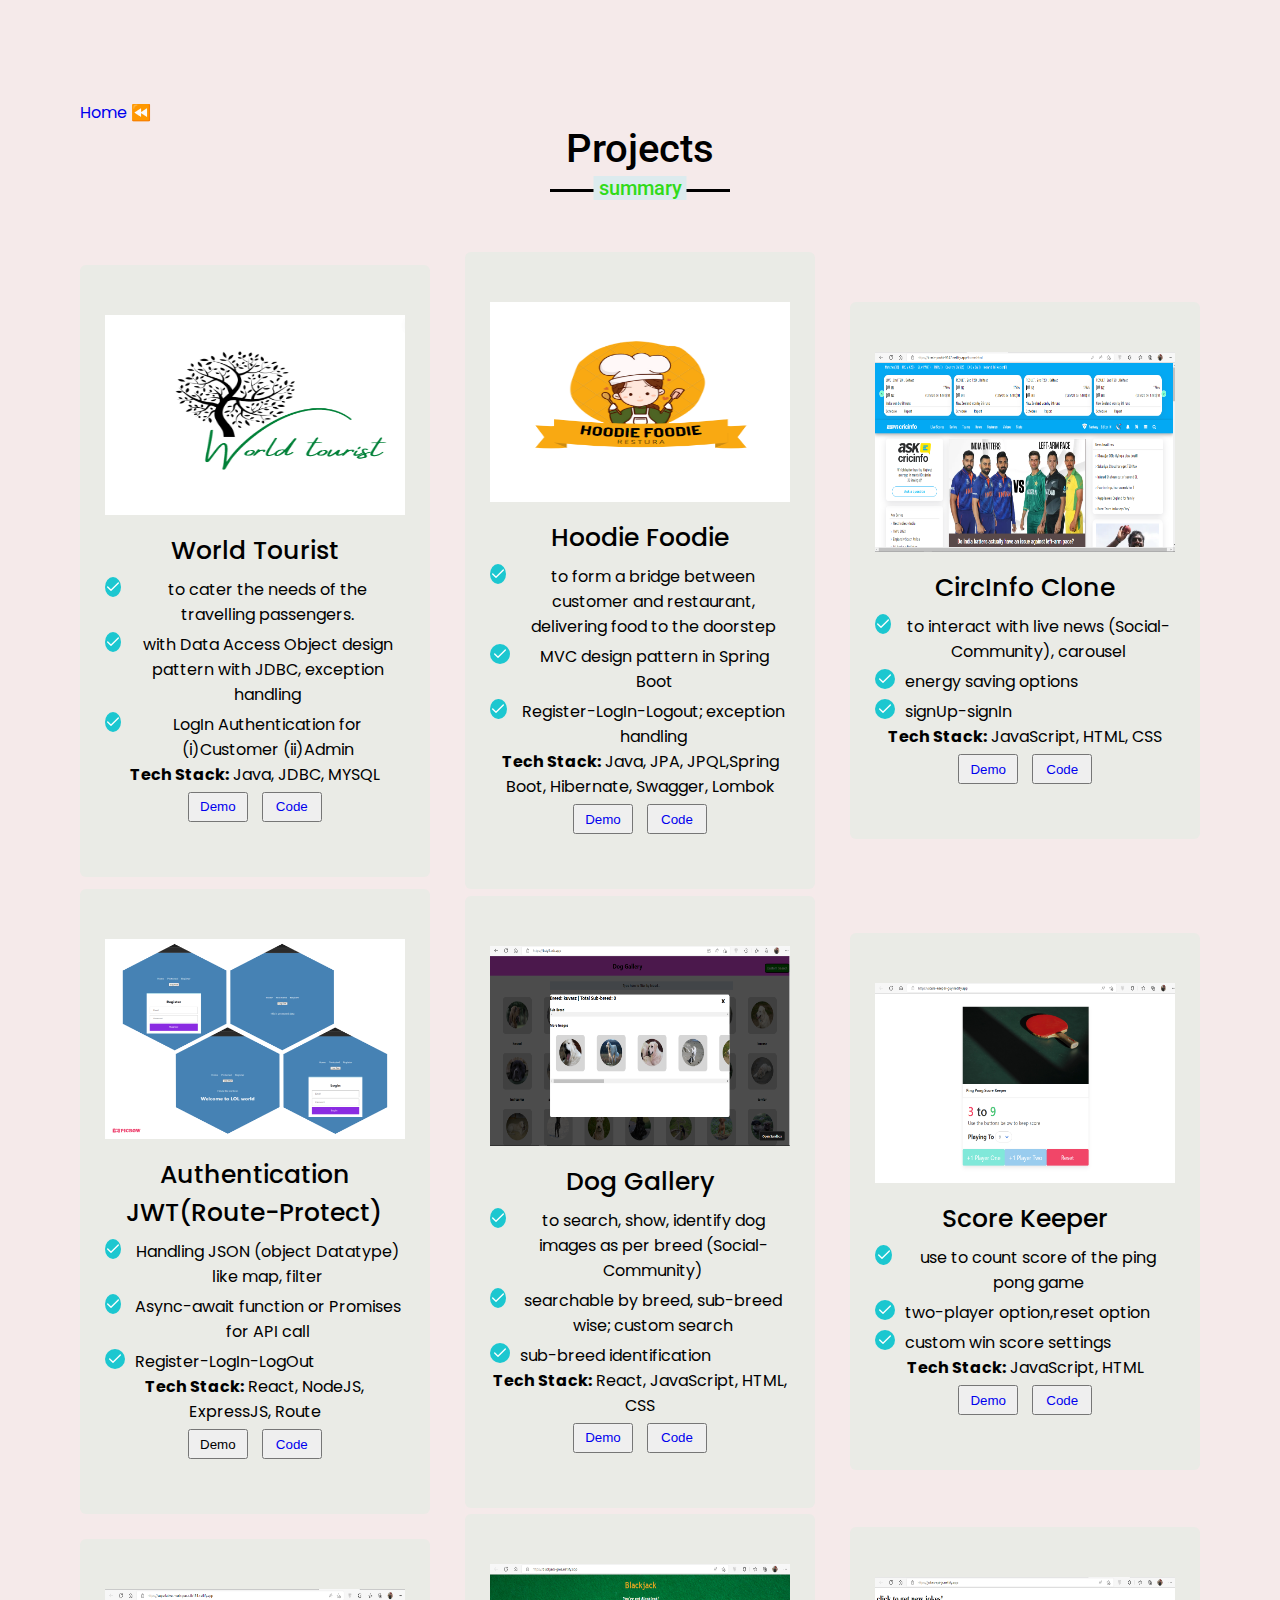
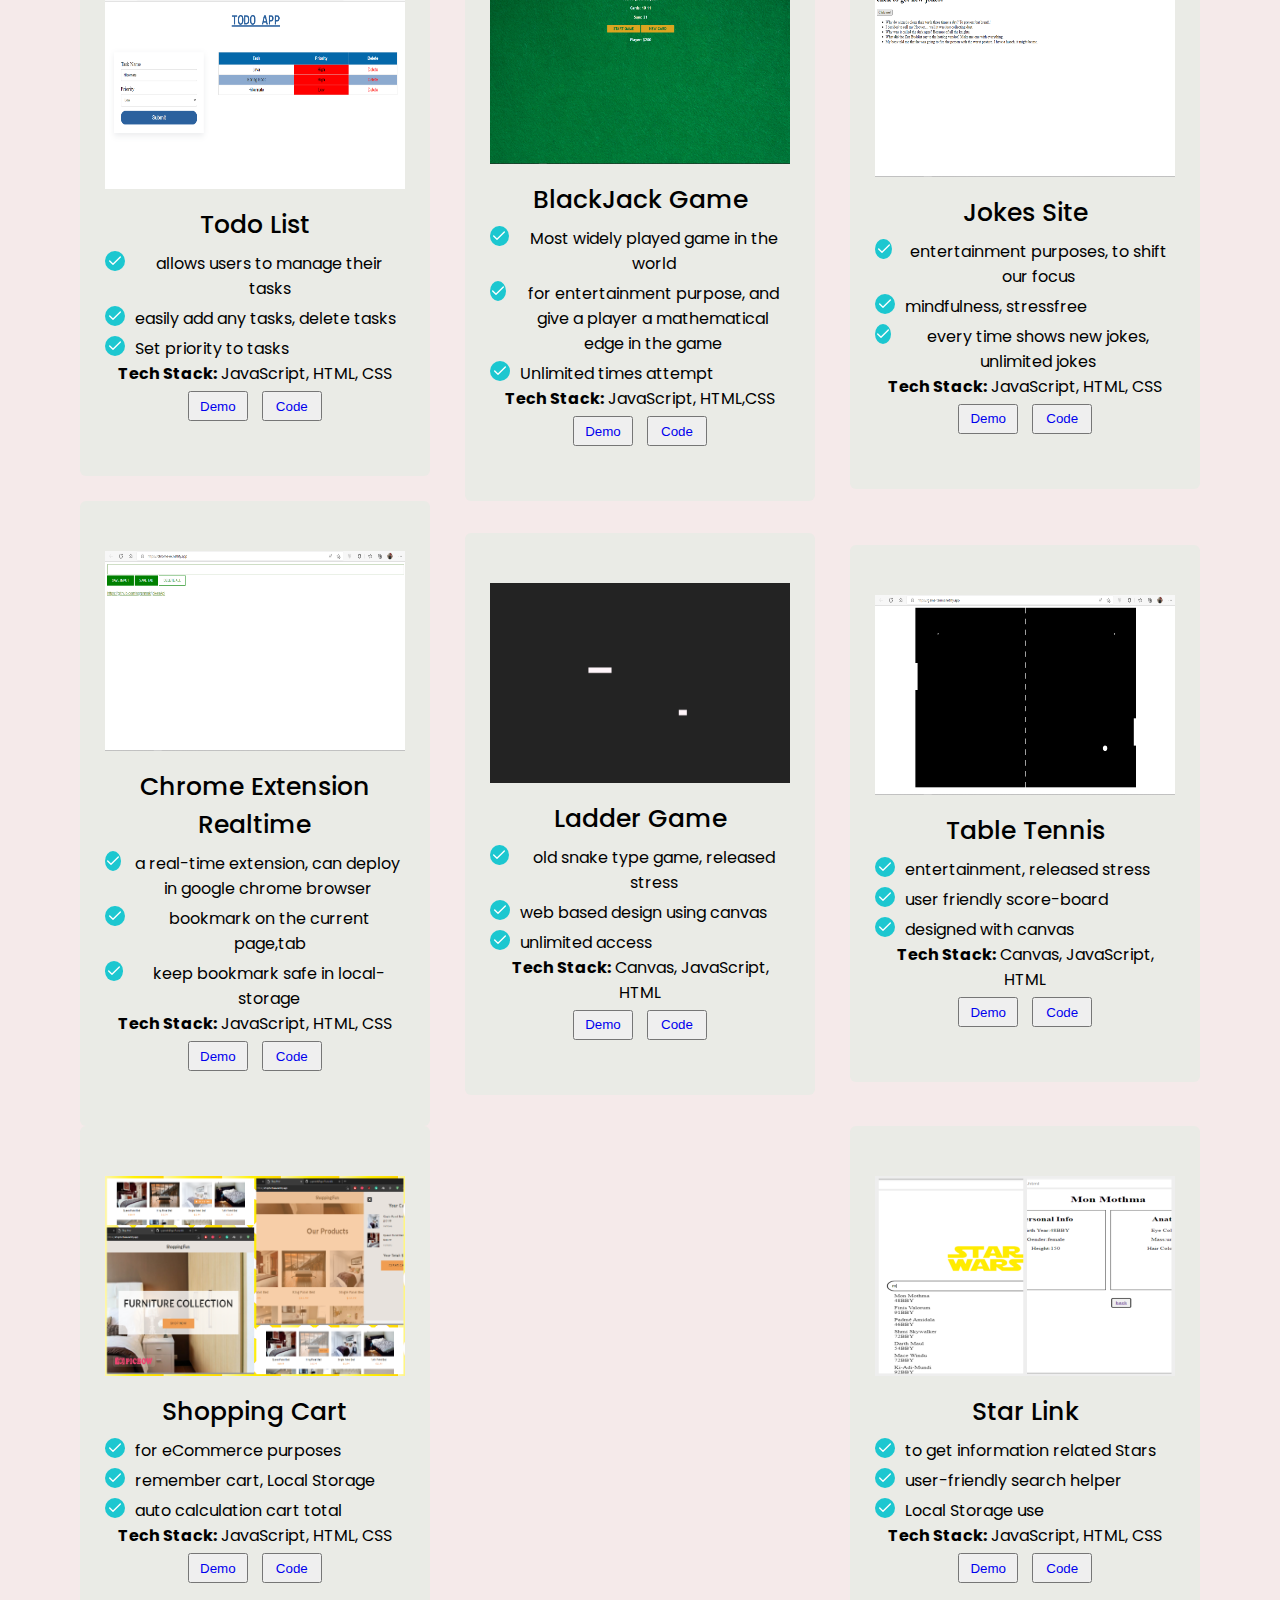
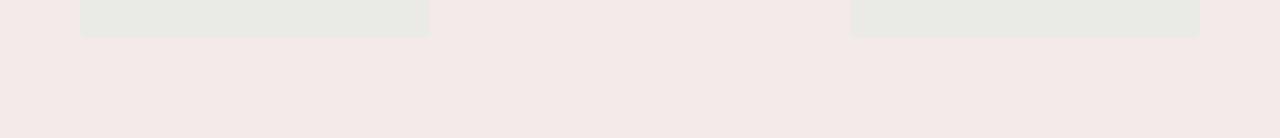
==== commit 4bd780d1: "Backend Project Update" ====
--- a/projects.html
+++ b/projects.html
@@ -37,6 +37,96 @@
         <a href="index.html">Home ⏪</a>
         <h2 class="title" >Projects</h2>
         <div class="serv-content">
+
+<div class="card">
+    <div class="box project-img">
+        <img src="image/logo.PNG" alt="">
+        <div class="text">World Tourist</div>
+
+        <div style="display: flex; margin-top: 5px;">
+
+            <div class="trialright">
+                <svg stroke="currentColor" fill="none" stroke-width="2" viewBox="0 0 24 24" stroke-linecap="round"
+                    stroke-linejoin="round" height="1em" width="1em" xmlns="http://www.w3.org/2000/svg">
+                    <polyline points="20 6 9 17 4 12"></polyline>
+                </svg>
+            </div>
+            <div>to cater the needs of the travelling passengers.</div>
+        </div>
+        <div style="display: flex; margin-top: 5px;">
+
+            <div class="trialright">
+                <svg stroke="currentColor" fill="none" stroke-width="2" viewBox="0 0 24 24" stroke-linecap="round"
+                    stroke-linejoin="round" height="1em" width="1em" xmlns="http://www.w3.org/2000/svg">
+                    <polyline points="20 6 9 17 4 12"></polyline>
+                </svg>
+            </div>
+            <div>with Data Access Object design pattern with JDBC, exception handling</div>
+        </div>
+        <div style="display: flex; margin-top: 5px;">
+
+            <div class="trialright">
+                <svg stroke="currentColor" fill="none" stroke-width="2" viewBox="0 0 24 24" stroke-linecap="round"
+                    stroke-linejoin="round" height="1em" width="1em" xmlns="http://www.w3.org/2000/svg">
+                    <polyline points="20 6 9 17 4 12"></polyline>
+                </svg>
+            </div>
+            <div>LogIn Authentication for (i)Customer (ii)Admin</div>
+        </div>
+        <div> <b>Tech Stack:</b> Java, JDBC, MYSQL</div>
+        <div class="project-btn">
+            <button><a href="https://drive.google.com/file/d/1Nq0_Cv96AniTGKZQ4wPN51IXekn63ea5/view?usp=sharing" target="_blank">Demo</a></button>
+            <button><a href="https://github.com/sgrprmnk/distinct-pump-2117" target="_blank">Code</a></button>
+        </div>
+    </div>
+
+</div>
+
+<div class="card">
+    <div class="box project-img">
+        <img src="image/ProjectLogo.PNG" alt="">
+        <div class="text">Hoodie Foodie</div>
+
+        <div style="display: flex; margin-top: 5px;">
+
+            <div class="trialright">
+                <svg stroke="currentColor" fill="none" stroke-width="2" viewBox="0 0 24 24" stroke-linecap="round"
+                    stroke-linejoin="round" height="1em" width="1em" xmlns="http://www.w3.org/2000/svg">
+                    <polyline points="20 6 9 17 4 12"></polyline>
+                </svg>
+            </div>
+            <div>to form a bridge between customer and restaurant, delivering food to the doorstep</div>
+        </div>
+        <div style="display: flex; margin-top: 5px;">
+
+            <div class="trialright">
+                <svg stroke="currentColor" fill="none" stroke-width="2" viewBox="0 0 24 24" stroke-linecap="round"
+                    stroke-linejoin="round" height="1em" width="1em" xmlns="http://www.w3.org/2000/svg">
+                    <polyline points="20 6 9 17 4 12"></polyline>
+                </svg>
+            </div>
+            <div>MVC design pattern in Spring Boot</div>
+        </div>
+        <div style="display: flex; margin-top: 5px;">
+
+            <div class="trialright">
+                <svg stroke="currentColor" fill="none" stroke-width="2" viewBox="0 0 24 24" stroke-linecap="round"
+                    stroke-linejoin="round" height="1em" width="1em" xmlns="http://www.w3.org/2000/svg">
+                    <polyline points="20 6 9 17 4 12"></polyline>
+                </svg>
+            </div>
+            <div>Register-LogIn-Logout; exception handling</div>
+        </div>
+        <div> <b>Tech Stack:</b> Java, JPA, JPQL,Spring Boot, Hibernate, Swagger, Lombok</div>
+        <div class="project-btn">
+            <button><a href="https://drive.google.com/file/d/1r1tpDKwPu3iOf0xc5OfeZJbt2zoSzlDr/view?usp=sharing" target="_blank">Demo</a></button>
+            <button><a href="https://github.com/sgrprmnk/befitting-advice-51" target="_blank">Code</a></button>
+        </div>
+    </div>
+
+</div>
+
+
 
             <div class="card">
                 <div class="box project-img">
--- a/style.css
+++ b/style.css
@@ -3,13 +3,14 @@
 ***************/
 @import url('https://fonts.googleapis.com/css2?family=Poppins:wght@400;500;600;700&family=Roboto:ital,wght@1,400;1,500;1,700&family=Ubuntu:wght@400;500;700&display=swap');
 
-*{
+* {
     margin: 0;
     padding: 0;
     box-sizing: border-box;
     text-decoration: none;
 }
-html{
+
+html {
     scroll-behavior: smooth;
 }
 
@@ -19,9 +20,11 @@
 ::-webkit-scrollbar {
     width: 10px;
 }
+
 ::-webkit-scrollbar-track {
     background: #f1f1f1;
 }
+
 ::-webkit-scrollbar-thumb {
     background: rgb(167, 101, 101);
 }
@@ -33,34 +36,42 @@
 /******************************** 
     other similar content 
 **********************************/
-section{
+section {
     padding: 100px 0;
 }
-.max-width{
+
+.max-width {
     max-width: 1300px;
     padding: 0 80px;
     margin: auto;
 }
-.about, .services, .skills, .contact, footer{
+
+.about,
+.services,
+.skills,
+.contact,
+footer {
     font-family: 'Poppins', sans-serif;
 }
+
 .about .about-content,
 .services .serv-content,
 .skills .skills-content,
-.contact .contact-content{
+.contact .contact-content {
     display: flex;
     flex-wrap: wrap;
     align-items: center;
     justify-content: space-between;
 }
-section .title{
+
+section .title {
     position: relative;
     text-align: center;
     font-size: 40px;
     font-weight: 500;
     margin-bottom: 60px;
     padding-bottom: 20px;
-    font-family:  'Roboto', sans-serif;
+    font-family: 'Roboto', sans-serif;
 }
 
 section .title1 {
@@ -72,7 +83,8 @@
     padding-bottom: 5px;
     font-family: 'Roboto', sans-serif;
 }
-section .title::before{
+
+section .title::before {
     content: "";
     position: absolute;
     bottom: 0px;
@@ -82,7 +94,8 @@
     background: rgb(17, 17, 17);
     transform: translateX(-50%);
 }
-section .title::after{
+
+section .title::after {
     position: absolute;
     bottom: -8px;
     left: 50%;
@@ -96,40 +109,47 @@
 /****************
      navbar 
  ****************/
-.navbar{
+.navbar {
     position: fixed;
     width: 100%;
     z-index: 999;
     padding: 30px 0;
-    font-family:  'Roboto', sans-serif;
+    font-family: 'Roboto', sans-serif;
     transition: all 0.3s ease;
 }
-.navbar.sticky{
+
+.navbar.sticky {
     padding: 15px 0;
     background: rgb(255, 255, 255);
 }
-.navbar .max-width{
+
+.navbar .max-width {
     display: flex;
     align-items: center;
     justify-content: space-between;
 }
-.navbar .logo a{
+
+.navbar .logo a {
     color: rgb(0, 0, 0);
     font-size: 35px;
     font-weight: 600;
 }
-.navbar .logo a span{
+
+.navbar .logo a span {
     color: rgb(127, 226, 14);
     transition: all 0.3s ease;
 }
-.navbar.sticky .logo a span{
+
+.navbar.sticky .logo a span {
     color: rgb(0, 0, 0);
 }
-.navbar .menu li{
+
+.navbar .menu li {
     list-style: none;
     display: inline-block;
 }
-.navbar .menu li a{
+
+.navbar .menu li a {
     display: block;
     color: rgb(127, 226, 14);
     font-size: 18px;
@@ -137,23 +157,26 @@
     margin-left: 25px;
     transition: color 0.3s ease;
 }
-.navbar .menu li a:hover{
+
+.navbar .menu li a:hover {
     color: rgb(137, 237, 27);
 }
-.navbar.sticky .menu li a:hover{
+
+.navbar.sticky .menu li a:hover {
     color: rgb(138, 247, 28);
 }
 
 /**************** 
     menu btn
 *****************/
-.menu-btn{
+.menu-btn {
     color: rgb(127, 226, 14);
     font-size: 23px;
     cursor: pointer;
     display: none;
 }
-.scroll-up-btn{
+
+.scroll-up-btn {
     position: fixed;
     height: 45px;
     width: 42px;
@@ -172,12 +195,14 @@
     pointer-events: none;
     transition: all 0.3s ease;
 }
-.scroll-up-btn.show{
+
+.scroll-up-btn.show {
     bottom: 30px;
     opacity: 1;
     pointer-events: auto;
 }
-.scroll-up-btn:hover{
+
+.scroll-up-btn:hover {
     filter: brightness(90%);
 }
 
@@ -186,8 +211,8 @@
     home section 
 *********************/
 
-.home{
-    
+.home {
+
     display: flex;
     /* background: url("image/image7.jpg") no-repeat center; */
     height: 100%;
@@ -195,37 +220,44 @@
     min-height: 500px;
     background-size: cover;
     background-attachment: fixed;
-    font-family:  'Roboto', sans-serif;
-}
-.home .max-width{
-  width: 100%;
-  display: flex;
-}
-.home .max-width .row{
-  margin-right: 0;
-}
-.home .home-content .text-1{
+    font-family: 'Roboto', sans-serif;
+}
+
+.home .max-width {
+    width: 100%;
+    display: flex;
+}
+
+.home .max-width .row {
+    margin-right: 0;
+}
+
+.home .home-content .text-1 {
     font-size: 24px;
-    color:#111;
-  
-}
-.home .home-content .text-2{
+    color: #111;
+
+}
+
+.home .home-content .text-2 {
     font-size: 42px;
     font-weight: 201;
     margin-left: -4px;
-    color:#111;
-}
-.home .home-content .text-3{
+    color: #111;
+}
+
+.home .home-content .text-3 {
     font-size: 30px;
     margin: 5px 0;
     color: #111;
 }
-.home .home-content .text-3 span{
-    color:rgb(127, 226, 14);
+
+.home .home-content .text-3 span {
+    color: rgb(127, 226, 14);
     font-weight: 300;
     font-size: 30px;
 }
-.home .home-content a{
+
+.home .home-content a {
     display: inline-block;
     background: rgb(127, 226, 14);
     color: #fff;
@@ -237,7 +269,8 @@
     border: 1px solid rgb(130, 231, 28);
     transition: all 0.3s ease;
 }
-.home .home-content a:hover{
+
+.home .home-content a:hover {
     /* color: rgb(133, 220, 20); */
     background: rgb(113, 201, 10);
 }
@@ -245,12 +278,14 @@
 /********************* 
     about section
 **********************/
-.about .title::after{
+.about .title::after {
     content: "";
 }
-.about .about-content .left{
+
+.about .about-content .left {
     width: 45%;
 }
+
 /* *{
     margin: 0;
     padding: 0;
@@ -264,37 +299,41 @@
     place-items: center;
     background: linear-gradient(375deg, #1cc7d0, #2ede98);
   } */
-  #aboutul{
+#aboutul {
     margin-left: 50px;
     list-style: none;
-    
-  }
-  .trialright{
-    background-color:#1cc7d0;
+
+}
+
+.trialright {
+    background-color: #1cc7d0;
     border-radius: 50%;
     width: 20px;
     height: 20px;
     text-overflow: clip;
     color: #fff;
     margin-right: 10px;
-font-weight: bolder;
-  }
-  /* .aboutvdo{
+    font-weight: bolder;
+}
+
+/* .aboutvdo{
     margin-left: 50px;
   } */
-  ::selection{
+::selection {
     color: #fff;
     background: #1cc7d0;
-  }
-  .wrapper{
-    height: 400px;
-    width: 320px;
+}
+
+.wrapper {
+    height: 450px;
+    width: 350px;
     position: relative;
     transform-style: preserve-3d;
-   perspective: 1000px;
-   cursor: pointer;
-  }
-  .wrapper .card{
+    perspective: 1000px;
+    cursor: pointer;
+}
+
+.wrapper .card {
     position: absolute;
     height: 100%;
     width: 100%;
@@ -304,46 +343,55 @@
     transform: translateY(0deg);
     transform-style: preserve-3d;
     backface-visibility: hidden;
-    box-shadow: 0px 10px 15px rgba(0,0,0,0.1);
-    transition: transform 0.7s cubic-bezier(0.4,0.2,0.2,1);
-  }
-  .wrapper:hover > .front-face{
+    box-shadow: 0px 10px 15px rgba(0, 0, 0, 0.1);
+    transition: transform 0.7s cubic-bezier(0.4, 0.2, 0.2, 1);
+}
+
+.wrapper:hover>.front-face {
     transform: rotateY(-180deg);
-  }
-  .wrapper .card img{
+}
+
+.wrapper .card img {
     height: 100%;
     width: 100%;
     object-fit: cover;
     border-radius: 10px;
-  }
-  .wrapper .back-face{
+}
+
+.wrapper .back-face {
     display: flex;
     align-items: center;
     justify-content: space-evenly;
     flex-direction: column;
     transform: rotateY(180deg);
-  }
-  .wrapper:hover > .back-face{
+}
+
+.wrapper:hover>.back-face {
     transform: rotateY(0deg);
-  }
-  .wrapper .back-face img{
+}
+
+.wrapper .back-face img {
     height: 150px;
     width: 150px;
     padding: 5px;
     border-radius: 50%;
     background: linear-gradient(375deg, #1cc7d0, #2ede98);
-  }
-  .wrapper .back-face .info{
+}
+
+.wrapper .back-face .info {
     text-align: center;
-  }
-  .back-face .info .title{
+}
+
+.back-face .info .title {
     font-size: 30px;
     font-weight: 500;
-  }
-  .back-face ul{
+}
+
+.back-face ul {
     display: flex;
-  }
-  .back-face ul a{
+}
+
+.back-face ul a {
     display: block;
     height: 40px;
     width: 40px;
@@ -355,12 +403,15 @@
     border-radius: 50%;
     background: linear-gradient(375deg, #1cc7d0, #2ede98);
     transition: all 0.5s ease;
-  }
-  .back-face ul a:hover{
+}
+
+.back-face ul a:hover {
     color: #1cc7d0;
     border-color: #1cc7d0;
     background: linear-gradient(375deg, transparent, transparent);
-  }
+}
+
+
 /* .about .about-content .left img{
      background-color: blue; 
     height: 400px;
@@ -368,22 +419,26 @@
     object-fit: cover;
     border-radius: 50%;
 } */
-.about .about-content .right{
+.about .about-content .right {
     width: 55%;
 }
-.about .about-content .right .text{
+
+.about .about-content .right .text {
     font-size: 25px;
     font-weight: 600;
     margin-bottom: 10px;
 }
-.about .about-content .right .text span{
+
+.about .about-content .right .text span {
     color: rgb(168, 226, 9);
-   
-}
-.about .about-content .right p{
+
+}
+
+.about .about-content .right p {
     text-align: justify;
 }
-.about .about-content .right a{
+
+.about .about-content .right a {
     display: inline-block;
     background: rgb(127, 226, 14);
     color: #fff;
@@ -395,7 +450,8 @@
     border: 1px solid rgb(130, 231, 28);
     transition: all 0.3s ease;
 }
-.about .about-content .right a:hover{
+
+.about .about-content .right a:hover {
     /* color: rgb(133, 220, 20); */
     background: rgb(113, 201, 10);
 }
@@ -408,21 +464,25 @@
    skills section 
 ***********************/
 
-.skills .title::after{
+.skills .title::after {
     content: "Highlight";
 }
-.skills .skills-content .column{
+
+.skills .skills-content .column {
     width: calc(50% - 30px);
 }
-.skills .skills-content .left .text{
+
+.skills .skills-content .left .text {
     font-size: 20px;
     font-weight: 600;
     margin-bottom: 10px;
 }
-.skills .skills-content .left p{
+
+.skills .skills-content .left p {
     text-align: justify;
 }
-.skills .skills-content .left a{
+
+.skills .skills-content .left a {
     display: inline-block;
     background: rgb(127, 226, 14);
     color: #fff;
@@ -434,30 +494,36 @@
     border: 1px solid rgb(137, 240, 20);
     transition: all 0.3s ease;
 }
-.skills .skills-content .left a:hover{
+
+.skills .skills-content .left a:hover {
     /* color: rgb(133, 220, 20); */
     background: rgb(87, 186, 8);
 }
-.skills .skills-content .right .bars{
+
+.skills .skills-content .right .bars {
     margin-bottom: 15px;
 }
-.skills .skills-content .right .info{
+
+.skills .skills-content .right .info {
     display: flex;
     margin-bottom: 5px;
     align-items: center;
     justify-content: space-between;
 }
-.skills .skills-content .right span{
+
+.skills .skills-content .right span {
     font-weight: 500;
     font-size: 18px;
 }
-.skills .skills-content .right .line{
+
+.skills .skills-content .right .line {
     height: 5px;
     width: 100%;
     background: rgba(226, 226, 226, 0.993);
     position: relative;
 }
-.skills .skills-content .right .line::before{
+
+.skills .skills-content .right .line::before {
     content: "";
     position: absolute;
     height: 100%;
@@ -465,43 +531,64 @@
     top: 0;
     background: rgb(230, 201, 73);
 }
-.skills-content .right .java::before{
-    width:92%;
-}
-.skills-content .right .html::before{
+
+.skills-content .right .java::before {
+    width: 92%;
+}
+
+.skills-content .right .html::before {
     width: 95%;
 }
-.skills-content .right .css::before{
+
+.skills-content .right .css::before {
     width: 90%;
 }
-.skills-content .right .js::before{
+
+.skills-content .right .js::before {
     width: 90%;
 }
 
-.skills-content .right .AI::before{
+.skills-content .right .AI::before {
     width: 80%;
 }
-.skills-content .right .Quantum::before{
+
+.skills-content .right .Quantum::before {
     width: 93%;
 }
+
+.skills-content .right .react::before {
+    width: 85%;
+}
+
 /*********************** 
     services section 
      & Testimonial
 ************************/
-.services, .teams{
-    color:rgb(0, 0, 0);
+.services,
+.teams {
+    color: rgb(0, 0, 0);
     background: rgb(245, 234, 234);
 }
+
 .services .title::before,
-.teams .title::before{
+.teams .title::before {
     background: rgb(0, 0, 0);
 }
+/* #heroimage{
+    margin-left: 60px;
+} */
+#heroimage img{
+padding: 3px;
+margin: 3px;
+}
+
 .services .title::after,
-.teams .title::after{
+.teams .title::after {
     background: rgb(220, 235, 238);
     content: "summary";
 }
-.services .serv-content .card{
+
+.services .serv-content .card {
     width: calc(33% - 20px);
     background: rgb(234, 235, 230);
     text-align: center;
@@ -510,86 +597,105 @@
     cursor: pointer;
     transition: all 0.3s ease;
 }
-.services .serv-content .card:hover{
+
+.services .serv-content .card:hover {
     background: rgb(199, 204, 195);
 }
-.services .serv-content .card .box{
+
+.services .serv-content .card .box {
     transition: all 0.3s ease;
 }
-.services .serv-content .card:hover .box{
+
+.services .serv-content .card:hover .box {
     transform: scale(1.05);
 }
-.services .serv-content .card i{
+
+.services .serv-content .card i {
     font-size: 50px;
     color: rgb(2, 2, 2);
     transition: color 0.3s ease;
 }
-.services .serv-content .card:hover i{
+
+.services .serv-content .card:hover i {
     color: #fff;
 }
-.services .serv-content .card .text{
+
+.services .serv-content .card .text {
     font-size: 25px;
     font-weight: 500;
     margin: 10px 0 7px 0;
 }
+
 /*********************
     contact section  
 ***********************/
-.contact .title::after{
+.contact .title::after {
     content: "visit again";
 }
 
-.contact .contact-content .column{
+.contact .contact-content .column {
     width: calc(50% - 30px);
 }
-.contact .contact-content .text{
+
+.contact .contact-content .text {
     font-size: 20px;
     font-weight: 600;
     margin-bottom: 10px;
 }
-.contact .contact-content .left p{
+
+.contact .contact-content .left p {
     text-align: justify;
 }
 
-.contact .contact-content .left .icons{
+.contact .contact-content .left .icons {
     margin: 10px 0;
 }
-.contact .contact-content .row{
+
+.contact .contact-content .row {
     display: flex;
     height: 65px;
     align-items: center;
 }
-.contact .contact-content .row .info{
+
+.contact .contact-content .row .info {
     margin-left: 30px;
 }
-.contact .contact-content .row i{
+
+.contact .contact-content .row i {
     font-size: 25px;
     color: rgb(0, 0, 0);
 }
-.contact .contact-content .info .head{
+
+.contact .contact-content .info .head {
     font-weight: 500;
 }
-.contact .contact-content .info .sub-title{
+
+.contact .contact-content .info .sub-title {
     color: #333;
 }
-.contact .right form .fields{
+
+.contact .right form .fields {
     display: flex;
 }
+
 .contact .right form .field,
-.contact .right form .fields .field{
+.contact .right form .fields .field {
     height: 45px;
     width: 100%;
     margin-bottom: 15px;
 }
-.contact .right form .textarea{
+
+.contact .right form .textarea {
     height: 80px;
     width: 100%;
 }
-.contact .right form .name{
+
+.contact .right form .name {
     margin-right: 10px;
 }
+
 .contact .right form .field input,
-.contact .right form .textarea textarea{
+.contact .right form .textarea textarea {
     height: 100%;
     width: 100%;
     border: 1px solid lightgrey;
@@ -600,38 +706,43 @@
     font-family: 'Poppins', sans-serif;
     transition: all 0.3s ease;
 }
+
 .contact .right form .field input:focus,
-.contact .right form .textarea textarea:focus{
+.contact .right form .textarea textarea:focus {
     border-color: #b3b3b3;
 }
-.contact .right form .textarea textarea{
-  padding-top: 10px;
-  resize: none;
-}
-.contact .right form .button-area{
-  display: flex;
-  align-items: center;
-}
-
-.right form .button-area button{
-  color: #fff;
-  display: block;
-  width: 160px!important;
-  height: 45px;
-  outline: none;
-  font-size: 18px;
-  font-weight: 500;
-  border-radius: 24px;
-  cursor: pointer;
-  flex-wrap: nowrap;
-  background:rgb(127, 226, 14);
-  border: 1px solid rgb(150, 240, 20);
-  transition: all 0.3s ease;
-}
-.right form .button-area button:hover{
-  /* color:rgb(133, 220, 20); */
-  background:rgb(87, 186, 8);
-}
+
+.contact .right form .textarea textarea {
+    padding-top: 10px;
+    resize: none;
+}
+
+.contact .right form .button-area {
+    display: flex;
+    align-items: center;
+}
+
+.right form .button-area button {
+    color: #fff;
+    display: block;
+    width: 160px !important;
+    height: 45px;
+    outline: none;
+    font-size: 18px;
+    font-weight: 500;
+    border-radius: 24px;
+    cursor: pointer;
+    flex-wrap: nowrap;
+    background: rgb(127, 226, 14);
+    border: 1px solid rgb(150, 240, 20);
+    transition: all 0.3s ease;
+}
+
+.right form .button-area button:hover {
+    /* color:rgb(133, 220, 20); */
+    background: rgb(87, 186, 8);
+}
+
 /*********************
     footer section
 **********************/
@@ -654,26 +765,34 @@
       responsive media  
 ******************************/
 @media (max-width: 1104px) {
-    .about .about-content .left img{
-        height: 350px;
-        width: 350px;
+    .about .about-content .left img {
+        height: 300px;
+        width: 300px;
+    }
+
+    #clt {
+        height: 250px;
+        width: 300px;
     }
 }
 
 @media (max-width: 991px) {
-    .max-width{
+    .max-width {
         padding: 0 50px;
     }
 }
-@media (max-width: 947px){
-    .menu-btn{
+
+@media (max-width: 947px) {
+    .menu-btn {
         display: block;
         z-index: 999;
     }
-    .menu-btn i.active:before{
+
+    .menu-btn i.active:before {
         content: "\f00d";
     }
-    .navbar .menu{
+
+    .navbar .menu {
         position: fixed;
         height: 100vh;
         width: 100%;
@@ -684,93 +803,115 @@
         padding-top: 80px;
         transition: all 0.3s ease;
     }
-    .navbar .menu.active{
+
+    .navbar .menu.active {
         left: 0;
     }
-    .navbar .menu li{
+
+    .navbar .menu li {
         display: block;
     }
-    .navbar .menu li a{
+
+    .navbar .menu li a {
         display: inline-block;
         margin: 20px 0;
         font-size: 25px;
     }
-    .home .home-content .text-2{
+
+    .home .home-content .text-2 {
         font-size: 70px;
     }
-    .home .home-content .text-3{
+
+    .home .home-content .text-3 {
         font-size: 35px;
     }
-    .home .home-content a{
+
+    .home .home-content a {
         font-size: 23px;
         padding: 10px 30px;
     }
-    .max-width{
+
+    .max-width {
         max-width: 930px;
     }
-    .about .about-content .column{
+
+    .about .about-content .column {
         width: 100%;
     }
-    .about .about-content .left{
+
+    .about .about-content .left {
         display: flex;
         justify-content: center;
         margin: 0 auto 60px;
     }
-    .about .about-content .right{
+
+    .about .about-content .right {
         flex: 100%;
     }
-    .services .serv-content .card{
+
+    .services .serv-content .card {
         width: calc(50% - 10px);
         margin-bottom: 20px;
     }
+
     .skills .skills-content .column,
-    .contact .contact-content .column{
+    .contact .contact-content .column {
         width: 100%;
         margin-bottom: 35px;
     }
 }
 
 @media (max-width: 690px) {
-    .max-width{
+    .max-width {
         padding: 0 23px;
     }
-    .home .home-content .text-2{
+
+    .home .home-content .text-2 {
         font-size: 60px;
     }
-    .home .home-content .text-3{
+
+    .home .home-content .text-3 {
         font-size: 32px;
     }
-    .home .home-content a{
+
+    .home .home-content a {
         font-size: 20px;
     }
-    .services .serv-content .card{
+
+    .services .serv-content .card {
         width: 100%;
     }
 }
 
 @media (max-width: 500px) {
-    .home .home-content .text-2{
+    .home .home-content .text-2 {
         font-size: 50px;
-        
-    }
-    .home .home-content .text-3{
+
+    }
+
+    .home .home-content .text-3 {
         font-size: 27px;
     }
+
     .about .about-content .right .text,
-    .skills .skills-content .left .text{
+    .skills .skills-content .left .text {
         font-size: 19px;
     }
-    .contact .right form .fields{
+
+    .contact .right form .fields {
         flex-direction: column;
     }
+
     .contact .right form .name,
-    .contact .right form .email{
+    .contact .right form .email {
         margin: 0;
     }
-    .right form .error-box{
-       width: 150px;
-    }
-    .scroll-up-btn{
+
+    .right form .error-box {
+        width: 150px;
+    }
+
+    .scroll-up-btn {
         right: 15px;
         bottom: 15px;
         height: 38px;
@@ -779,6 +920,7 @@
         line-height: 38px;
     }
 }
+
 /* Map */
 .mapouter {
     position: relative;
@@ -786,51 +928,58 @@
     height: 300px;
     width: 500px;
 }
+
 .gmap_canvas {
     overflow: hidden;
     background: none !important;
     height: 300px;
     width: 500px;
 }
-.head-contact button{
+
+.head-contact button {
     /* color: #fff; */
-   
- margin: 7px;
-border: none;
-height: 30px;
-width: 30px;
-border-radius: 50%;
-   transition: 0.5s;
-position: relative;
+
+    margin: 7px;
+    border: none;
+    height: 30px;
+    width: 30px;
+    border-radius: 50%;
+    transition: 0.5s;
+    position: relative;
     overflow: hidden;
     background-color: rgb(197, 191, 202);
 }
-.head-contact button:hover{
-    
+
+.head-contact button:hover {
+
     background-color: #f1f1f1;
 }
-.project-img img{
-width: 300px;
-height: 200px;
-}
-
-.project-btn button{
+
+.project-img img {
+    width: 300px;
+    height: 200px;
+}
+
+.project-btn button {
     cursor: pointer;
     height: 30px;
     width: 60px;
     margin: 5px;
 }
--------
-table {
+
+------- table {
     border-collapse: collapse;
     border-spacing: 0;
     width: 80%;
     border: 1px solid #ddd;
-  }
-  
-  th, td {
+}
+
+th,
+td {
     text-align: left;
     padding: 8px;
-  }
-  
-  tr:nth-child(even){background-color: #f2f2f2}+}
+
+tr:nth-child(even) {
+    background-color: #f2f2f2
+}